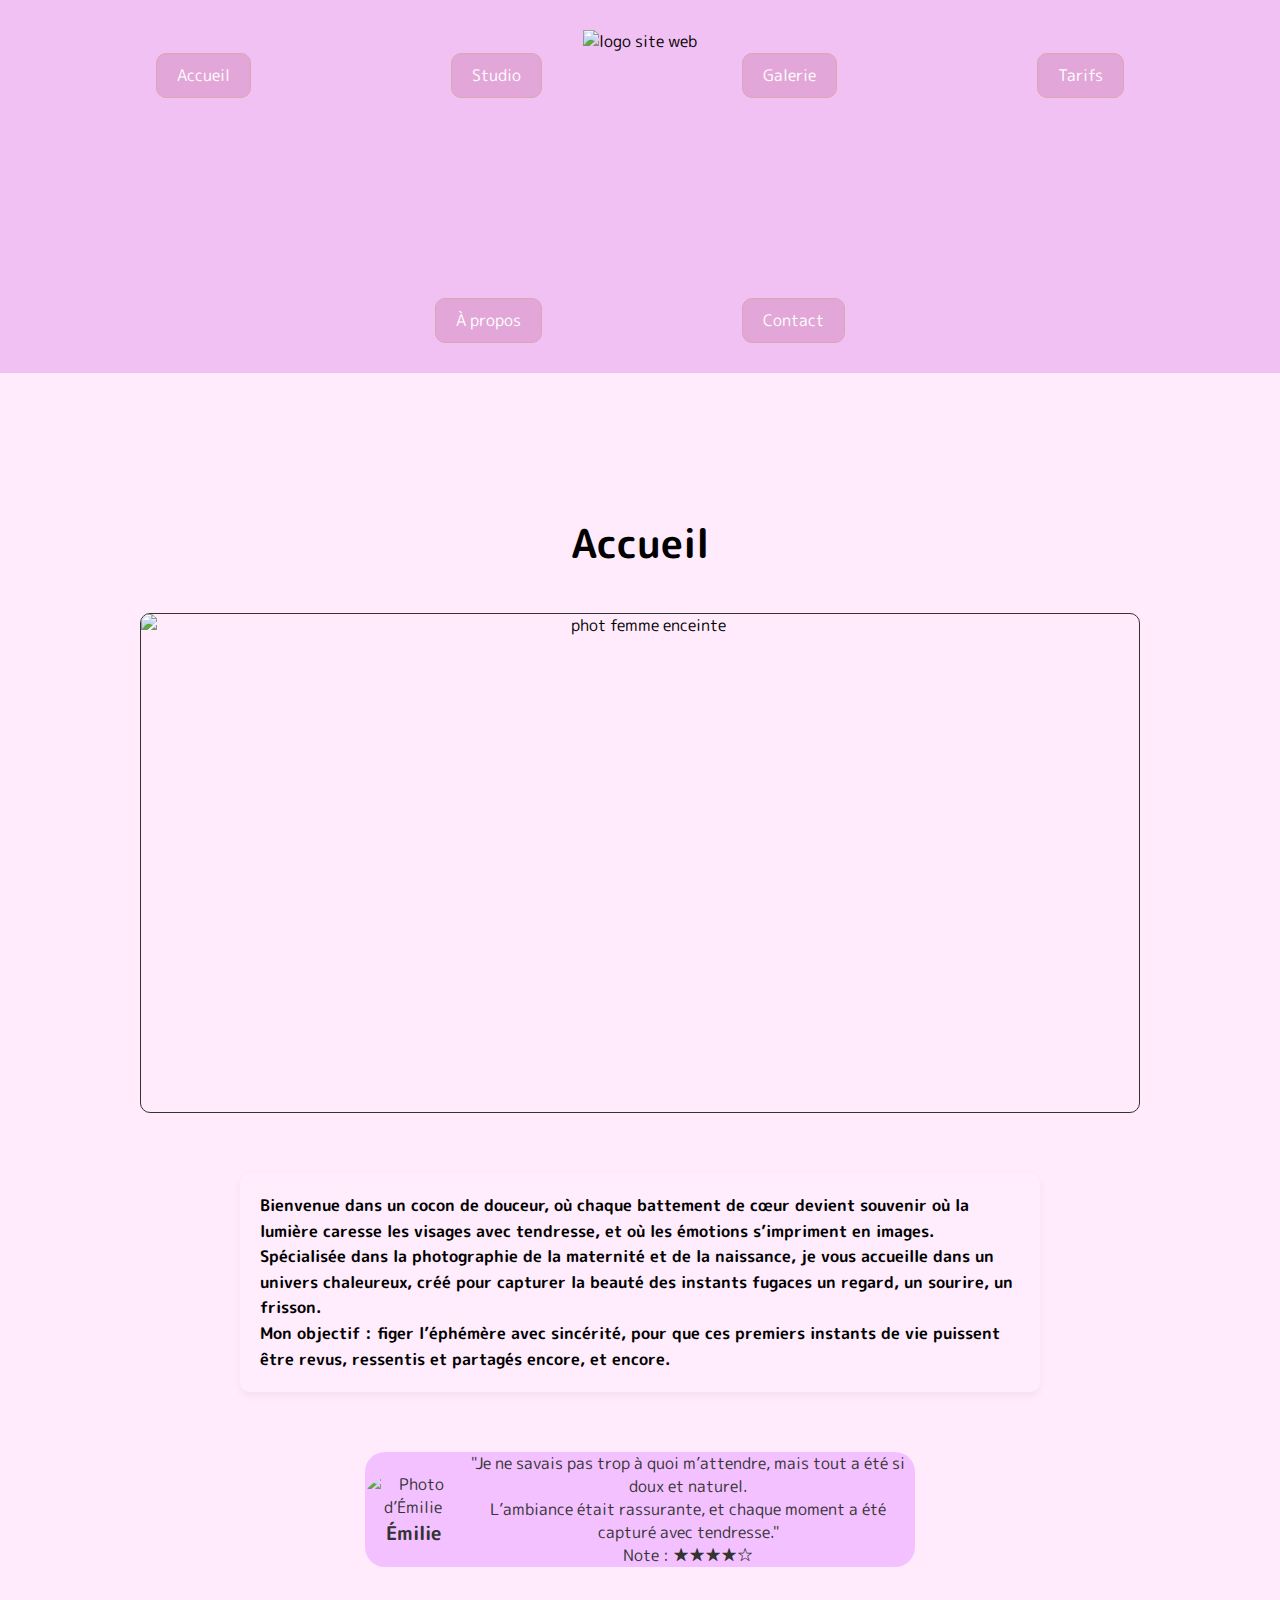
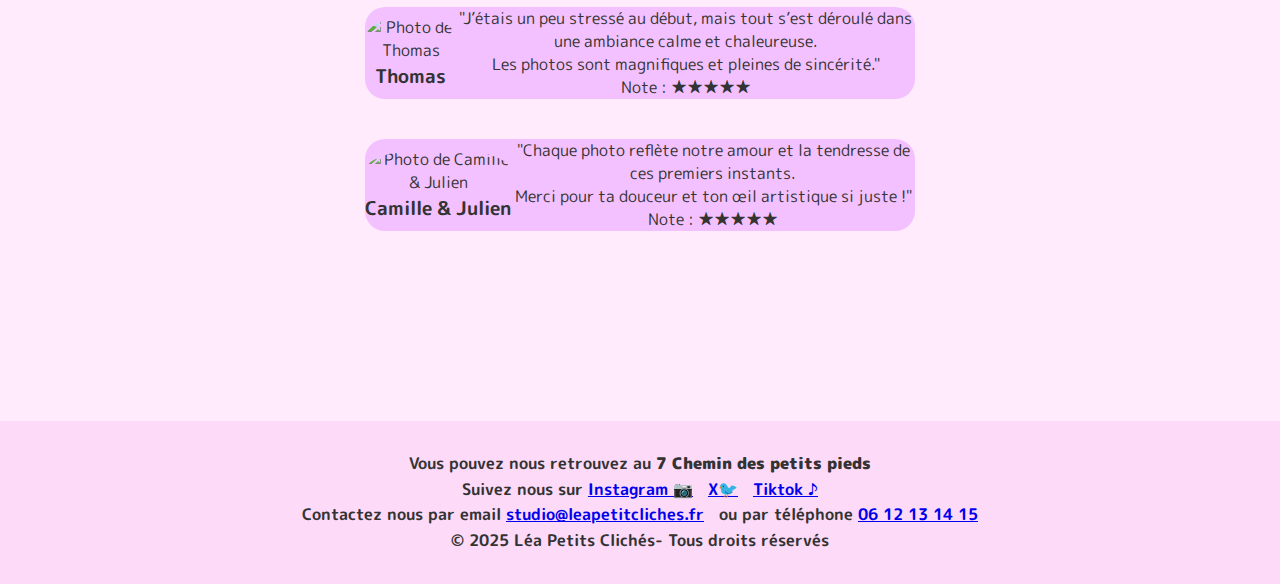
==== Accueil.html @ db09fe33 "feat: abandon menu project burger" ====
<!DOCTYPE html>
<html lang="fr">
<head>
    <meta charset="UTF-8">
    <meta name="viewport" content="width=device-width, initial-scale=1.0">
    <meta name="description" content="Photographe professionnelle spécialisée dans la photographie de bébés, grossesses et naissances">
    <link rel="preconnect" href="https://fonts.googleapis.com">
<link rel="preconnect" href="https://fonts.gstatic.com" crossorigin>
<link href="https://fonts.googleapis.com/css2?family=M+PLUS+Rounded+1c&display=swap" rel="stylesheet">
<link rel="icon" href="assets/images/Logo.png" type="image/x-icon">
<link rel="stylesheet" href="bebe/main.css">
    <title>Léa Petits Clichés - Accueil</title>
</head>
<body>
    <header id="header">
       <img id="logo" src="https://raw.githubusercontent.com/LucasAliasElvennope/image_for_project/refs/heads/feature/img/LogoSample_ByTailorBrands-removebg-preview.png" alt="logo site web">
       <input type="checkbox" id="menu-toggle" class="visually-hidden">
        <label for="menu-toggle" class="burger-label" aria-label="Menu">
    <span></span>
    <span></span>
    <span></span>
  </label>
       <nav id="nav">
              <a href="Accueil.html" class="btn">Accueil</a>
              <a href="Le_studio.html" class="btn">Studio</a>
              <a href="Galerie.html" class="btn">Galerie</a>
              <a href="Tarifs.html" class="btn">Tarifs</a>
              <a href="A_propos.html" class="btn">À propos</a>
              <a href="Contact.html" class="btn">Contact</a>
       </nav>
    </header>
    <main>
        <h1 id="title">Accueil</h1>
        <section id="boite">
          <h2 class="visually-hidden">Section visuelle principale</h2>
            <article id="box">
              <h2 class="visually-hidden">Contenu visuel principal</h2>
                <img id="enceinte" src="https://raw.githubusercontent.com/LucasAliasElvennope/image_for_project/refs/heads/feature/img/fe1.png" alt="phot femme enceinte">
            </article>
        </section>
        <section id="container">
          <h2 class="visually-hidden">Espace visuel</h2>
            <article id="espace">
              <h2 class="visually-hidden">Zone d'espacement décoratif</h2>
            </article>
        </section>
        <section id="boite1">
          <h2 class="visually-hidden">Texte</h2>
            <p class="text">Bienvenue dans un cocon de douceur, où chaque battement de cœur devient souvenir
                où la lumière caresse les visages avec tendresse, et où les émotions s’impriment en images. <br>
                Spécialisée dans la photographie de la maternité et de la naissance, je vous accueille dans un univers chaleureux, créé pour capturer la beauté des instants fugaces un regard, un sourire, un frisson. <br>
                Mon objectif : figer l’éphémère avec sincérité, pour que ces premiers instants de vie puissent être revus, ressentis et partagés encore, et encore.</p>  
        </section>
        <section id="container1">
          <h2 class="visually-hidden">Espace visuel</h2>
            <article id="espace1">
              <h2 class="visually-hidden">Zone d'espacement décoratif</h2>
            </article>
        </section>
        <section id="boite2">
          <h2 class="visually-hidden">Section visuelle secondaire</h2>
            <article id="box1">
              <header>
                <img class="imgBox" src="https://raw.githubusercontent.com/LucasAliasElvennope/image_for_project/refs/heads/feature/img/person%201.png" alt="Photo d’Émilie" style="width:80px; height:80px; border-radius:50%; object-fit:cover;">
                <h3>Émilie</h3>
              </header>
              <section>
                <h2 class="visually-hidden">Avis d’Émilie</h2>
                <blockquote>
                    "Je ne savais pas trop à quoi m’attendre, mais tout a été si doux et naturel.<br>
                    L’ambiance était rassurante, et chaque moment a été capturé avec tendresse."
                </blockquote>
                <p>
                    Note :
                    <span class="visually-hidden">4 étoiles sur 5</span>
                      ★★★★☆
                  </p>                  
              </section>
            </article>
          
            <article id="box2">
              <header>
                <img class="imgBox" src="https://raw.githubusercontent.com/LucasAliasElvennope/image_for_project/refs/heads/feature/img/person2.png" alt="Photo de Thomas" style="width:80px; height:80px; border-radius:50%; object-fit:cover;">
                <h3>Thomas</h3>
              </header>
              <section>
                <h2 class="visually-hidden">Avis de Thomas</h2>
                <blockquote>
                    "J’étais un peu stressé au début, mais tout s’est déroulé dans une ambiance calme et chaleureuse.<br>
                     Les photos sont magnifiques et pleines de sincérité."
                </blockquote>
                <p>
                    Note :
                    <span class="visually-hidden">5 étoiles sur 5</span>
                      ★★★★★
                  </p>                  
              </section>
            </article>
          
            <article id="box3">
              <header>
                <img class="imgBox" src="https://raw.githubusercontent.com/LucasAliasElvennope/image_for_project/refs/heads/feature/img/Person%203.png" alt="Photo de Camille & Julien" style="width:80px; height:80px; border-radius:50%; object-fit:cover;">
                <h3>Camille & Julien</h3>
              </header>
              <section>
                <h2 class="visually-hidden">Avis de Camille & Julien</h2>
                <blockquote>
                    "Chaque photo reflète notre amour et la tendresse de ces premiers instants. <br>
                    Merci pour ta douceur et ton œil artistique si juste !"
                </blockquote>
                <p>
                    Note :
                    <span class="visually-hidden">5 étoiles sur 5</span>
                      ★★★★★
                  </p>
              </section>  
            </article>
          </section>
          <section id="Bas_de_page">
            <h2 class="visually-hidden">Bas de page</h2>
            <article id="espace2">
              <h2 class="visually-hidden">Zone d'espacement décoratif</h2>
            </article>
        </section>
    </main>
    <footer id="footer">
        <p id="textFooter"> &nbsp; Vous pouvez nous retrouvez au <strong>7 Chemin des petits pieds</strong> &nbsp; <br>
            Suivez nous sur <a href="https://www.instagram.com">Instagram 📷</a> &nbsp; <a href="https://www.twitter.com">X🐦</a> &nbsp; <a href="https://www.tiktok.com">Tiktok ♪ </a><br>
            Contactez nous par email <a href="mailto:studio@leapetitcliches.fr">studio@leapetitcliches.fr</a> &nbsp; ou par téléphone <a href="tel:+33612345678">06 12 13 14 15</a> <br>
            &copy; 2025 Léa Petits Clichés- Tous droits réservés</p>
    </footer>
</body>
</html>
---- bebe/main.css ----
@charset "UTF-8";
@import url("https://fonts.googleapis.com/css2?family=M+PLUS+Rounded+1c&display=swap");
body {
  font-family: "M PLUS Rounded 1c", sans-serif;
}

#textFooter {
  font-family: "M PLUS Rounded 1c", sans-serif;
  font-weight: bolder;
}

.price {
  font-family: "M PLUS Rounded 1c", sans-serif;
  font-weight: bolder;
  font-size: 1.5rem;
  color: #D6456C;
}

#header,
#header_studio,
#header_tarifs {
  width: 100%;
  background-color: #f1c1f3;
  display: flex;
  justify-content: center;
  align-items: center;
  flex-direction: column;
  text-align: center;
  padding: 30px;
}

#header_tarifs {
  background-color: #ffccf7;
}

#logo,
#logo_studio {
  display: flex;
  align-self: center;
  max-width: 250px;
  height: auto;
}

#nav,
#nav_studio {
  display: flex;
  gap: 200px;
  justify-content: center;
  align-items: center;
  flex-wrap: wrap;
}

.btn {
  justify-content: center;
  align-items: center;
  background-color: #e2a7d8;
  color: white;
  border: 1px solid #D8A7B1;
  border-radius: 10px;
  padding: 10px 20px;
  text-align: center;
  white-space: nowrap;
  transition: background-color 0.3s ease;
  text-decoration: none;
}
.btn:hover {
  background-color: #C8BFE7;
  color: #ffffff;
}

/* Responsive */
@media screen and (max-width: 768px) {
  #nav,
  #nav_studio {
    flex-direction: column;
    gap: 20px; /* Espacement vertical pour les petits écrans */
    justify-content: flex-start;
    align-items: flex-start; /* Alignement à gauche */
  }
  #logo,
  #logo_studio {
    max-width: 180px;
  }
  .btn {
    width: 100%;
    max-width: 260px;
    padding: 10px;
    font-size: 1rem;
    text-align: left; /* Aligner le texte à gauche */
  }
  /* Menu burger */
  #burger-menu {
    display: block; /* Afficher le menu burger */
    cursor: pointer;
    position: absolute;
    top: 30px; /* Pour avoir un peu d'espace du haut */
    right: 20px; /* Positionner à droite */
  }
  #nav {
    display: none; /* Cacher le menu classique */
    flex-direction: column;
    align-items: center;
    width: 100%;
    background-color: #fddaf8;
    position: absolute;
    top: 70px; /* Décalage pour ne pas chevaucher le logo */
    left: 0;
  }
  #nav.show {
    display: flex; /* Afficher le menu quand il est activé */
  }
  /* Style des liens du menu burger */
  #nav a {
    padding: 15px;
    text-align: center;
    background-color: #D8A7B1;
    border: none;
    width: 100%;
    color: white;
    text-decoration: none;
    font-size: 1.2rem;
  }
}
#title {
  display: flex;
  justify-content: center;
  text-align: center;
  font-size: 2.5rem;
  font-weight: bold;
  color: #000000;
  margin: 40px auto;
  font-family: "M PLUS Rounded 1c", sans-serif;
  font-weight: bolder;
}

#title_studio {
  display: flex;
  justify-content: center;
  text-align: center;
  font-size: 2.5rem;
  font-weight: bold;
  color: #000000;
  margin: 40px auto;
  font-family: "M PLUS Rounded 1c", sans-serif;
  font-weight: bolder;
}

#title_gallerie {
  display: flex;
  justify-content: center;
  text-align: center;
  font-weight: bold;
  font-size: 2.5rem;
  color: #000000;
  margin: 40px auto;
  font-family: "M PLUS Rounded 1c", sans-serif;
  font-weight: bolder;
}

#title_gallerie2 {
  display: flex;
  justify-content: center;
  text-align: center;
  font-weight: bold;
  color: #000000;
  margin: 40px auto;
  font-family: "M PLUS Rounded 1c", sans-serif;
  font-weight: bolder;
  font-size: 1.5rem;
}

.title {
  display: flex;
  justify-content: center;
  text-align: center;
  font-size: 2.5rem;
  font-weight: bold;
  color: #000000;
  margin: 40px auto;
  font-family: "M PLUS Rounded 1c", sans-serif;
  font-weight: bolder;
}

.title_jr {
  display: flex;
  justify-content: center;
  text-align: center;
  font-weight: bold;
  color: #000000;
  margin: 40px auto;
  font-family: "M PLUS Rounded 1c", sans-serif;
  font-weight: bolder;
  font-size: 1.5rem;
}

#enceinte {
  width: 1000px;
  height: 500px;
  display: flex;
  align-items: center;
  justify-content: center;
  border: 1px solid #333;
  border-radius: 10px;
}
#enceinte:hover {
  background-color: #C8BFE7;
  color: #ffffff;
}

body {
  margin: 0;
  padding: 0;
  height: 100vh;
  width: 100vw;
  background-color: #ffecfc;
  background-size: cover;
  background-repeat: no-repeat;
  background-position: center;
}

#img1 {
  width: 500px;
  height: 250px;
  display: flex;
  align-items: center;
  justify-content: center;
  border: 1px solid #333;
  border-radius: 10px;
}
#img1:hover {
  background-color: #C8BFE7;
  color: #ffffff;
}

#img2 {
  width: 500px;
  height: 250px;
  display: flex;
  align-items: center;
  justify-content: center;
  border: 1px solid #333;
  border-radius: 10px;
}
#img2:hover {
  background-color: #C8BFE7;
  color: #ffffff;
}

#entrance {
  width: 1000px;
  height: 600px;
  display: flex;
  align-items: center;
  justify-content: center;
  border: 1px solid #333;
  border-radius: 10px;
}
#entrance:hover {
  background-color: #C8BFE7;
  color: #ffffff;
}

#footer,
#footer_studio {
  display: flex;
  justify-content: center;
  align-items: center;
  text-align: center;
  padding: 30px;
  background-color: #f1c1f3;
  color: #333;
  flex-direction: row;
  flex-wrap: wrap;
  gap: 20px;
  font-family: "M PLUS Rounded 1c", sans-serif;
}

/* Responsive footer pour petits écrans */
@media screen and (max-width: 768px) {
  #footer,
  #footer_studio {
    flex-direction: column; /* Met les éléments les uns au-dessus des autres */
    padding: 20px;
    gap: 15px;
  }
}
.visually-hidden {
  position: absolute !important;
  width: 1px;
  height: 1px;
  padding: 0;
  margin: -1px;
  overflow: hidden;
  clip: rect(0, 0, 0, 0);
  white-space: nowrap;
  border: 0;
}

* {
  margin: 0;
  padding: 0;
  box-sizing: border-box;
}

html, body {
  width: 100%;
  height: 100%;
}

main {
  padding-top: 100px;
  padding-bottom: 100px;
}

#carte {
  margin: 50px auto;
  max-width: 800px;
  text-align: center;
  width: 100%;
}
#carte iframe {
  width: 100%;
  height: 400px;
  border: none;
  border-radius: 10px;
  box-shadow: 0 0 10px rgba(0, 0, 0, 0.1);
  display: block;
}

/* Styles généraux */
body {
  background-color: #ffebfc;
}

/* Le container principal */
#boite {
  border: none;
  display: grid;
  grid-template-columns: 1fr; /* Une seule colonne */
  gap: 10px;
  place-items: center;
  align-items: center;
  justify-content: center;
  text-align: center;
}

/* Le container boîte 1 */
#boite1 {
  border: none;
  display: grid;
  grid-template-columns: 1fr; /* Une seule colonne */
  gap: 20px;
  place-items: center;
  align-items: stretch;
  justify-items: center;
  text-align: center;
  height: auto;
}

#boite1 p {
  border: none;
  width: 100%;
  max-width: 800px;
  margin: 0 auto;
  font-family: "M PLUS Rounded 1c", sans-serif;
  font-weight: bolder;
  text-align: left;
  line-height: 1.6;
}

/* Le container box */
#box {
  border: none;
  display: grid;
  grid-template-columns: 1fr; /* Une seule colonne */
  gap: 10px;
  place-items: center;
  align-items: center;
  justify-content: center;
  text-align: center;
}

/* Le container principal */
#container, #container1 {
  border: none;
  display: grid;
  grid-template-columns: 1fr; /* Une seule colonne */
  gap: 10px;
  place-items: center;
  align-items: center;
  justify-content: center;
  text-align: center;
}

/* Le container boite 2 */
#boite2 {
  border: none;
  display: grid;
  grid-template-columns: 1fr; /* Une seule colonne */
  gap: 20px;
  place-items: center;
  text-align: center;
  align-items: center;
}

/* Box individuelles */
#box1, #box2, #box3 {
  width: 100%;
  max-width: 550px; /* Largeur maximale des box */
  max-height: 600px;
  background-color: #f3c1ff;
  color: #333;
  border-radius: 20px;
  margin-bottom: 20px; /* Un petit espacement entre les box */
  display: flex;
  justify-content: center;
  align-items: center;
  text-align: center;
}

/* Espaces entre les sections */
#espace, #espace1, #espace2 {
  border: none;
  height: 70px;
  width: 100%;
}

/* Image avec bordure ronde */
#imgBox {
  margin-bottom: 10px;
  margin-top: 10px;
  border: 2px solid #333;
  border-radius: 50%;
  object-fit: cover;
}

/* Responsive */
/* Pour les petits écrans (smartphones) */
@media (max-width: 768px) {
  #boite, #boite1, #box, #container, #container1, #boite2 {
    grid-template-columns: 1fr; /* Un seul élément par ligne */
    gap: 20px;
  }
  #box1, #box2, #box3 {
    width: 100%; /* Chaque boîte occupe toute la largeur */
    height: auto;
  }
  #enceinte {
    width: 100%; /* Image prend toute la largeur de son conteneur */
    height: auto;
  }
  #imgBox {
    width: 80%; /* Réduire la taille de l'image dans les boîtes */
    margin: 0 auto;
  }
  #header {
    padding: 20px; /* Moins de padding pour les petits écrans */
  }
  #nav {
    flex-direction: column; /* Navigation en colonne pour les petits écrans */
    gap: 10px;
  }
}
/* Pour les tablettes en paysage ou autres écrans moyens */
@media (max-width: 1024px) {
  #boite, #boite1, #box, #container, #container1, #boite2 {
    grid-template-columns: 1fr; /* Un seul élément par ligne */
  }
  #box1, #box2, #box3 {
    width: 100%; /* Les boîtes prennent toute la largeur */
    height: auto;
  }
  #imgBox {
    width: 100%; /* Assurez-vous que l'image prend la largeur nécessaire */
    height: auto;
  }
}
/* Pour les grands écrans (bureau) */
@media (min-width: 1025px) {
  #boite, #boite1, #box, #container, #container1, #boite2 {
    grid-template-columns: 1fr; /* Toujours une seule colonne */
  }
  #box1, #box2, #box3 {
    width: 100%; /* Boîtes prennent toute la largeur */
    height: auto;
  }
}
#box_studio {
  display: grid;
  grid-template-columns: 1fr;
  place-items: center;
  text-align: center;
  padding: 20px;
}

/* ==== IMAGE DE L'ENTRÉE ==== */
#entrance {
  background-color: #f0f0f0;
  width: 100%;
  max-width: 700px;
  height: auto;
  border-radius: 20px;
  object-fit: cover;
  display: block;
}

/* ==== TEXTE PRINCIPAL ==== */
#boite1_studio {
  display: grid;
  grid-template-columns: 1fr;
  place-items: center;
  padding: 20px;
  text-align: center;
}

#boite1_studio p {
  max-width: 900px;
  width: 100%;
  margin: 0 auto;
  text-align: left;
  line-height: 1.6;
  font-weight: 500;
  border: none;
  background: transparent;
  padding: 10px;
}

/* ==== BLOCS IMAGES INT/EXT ==== */
#boite2_studio {
  display: grid;
  grid-template-columns: 1fr 1fr;
  gap: 20px;
  justify-content: center;
  align-items: center;
  padding: 20px;
}

#int,
#ext {
  width: 100%;
  max-width: 700px;
  aspect-ratio: 7/5;
  border: 1px solid #333;
  border-radius: 20px;
  background-color: #f0f0f0;
  object-fit: cover;
}

/* ==== ESPACES ==== */
#espace,
#espace1 {
  height: 60px;
}

/* ==== FOOTER ==== */
#footer_studio {
  display: flex;
  justify-content: center;
  align-items: center;
  text-align: center;
  padding: 30px;
  background-color: #fddaf8;
  color: #333;
  flex-direction: column;
}

#footer_studio p {
  max-width: 900px;
  width: 90%;
  line-height: 1.5;
}

/* ==== RESPONSIVE ==== */
@media screen and (max-width: 768px) {
  #boite2_studio {
    grid-template-columns: 1fr;
  }
  #int,
  #ext,
  #entrance {
    width: 90%;
  }
  #boite1_studio p {
    text-align: center;
  }
}
#boite1_apropos {
  display: grid;
  grid-template-columns: 1fr 1fr;
  gap: 2rem;
  align-items: start;
  padding: 2rem;
  max-width: 1200px;
  margin: 0 auto;
}

/* ==== SECTIONS ==== */
#boite1_apropos section {
  text-align: left;
}

/* ==== IMAGE ==== */
.img_apropos {
  justify-self: center;
  align-self: center;
  width: 100%; /* Ajuste pour être plus flexible */
  max-width: 700px;
  height: auto;
  border-radius: 10px;
  box-shadow: 0 8px 15px rgba(0, 0, 0, 0.1);
}

/* ==== TEXTE ==== */
.text, .text1, .text2 {
  font-family: "M PLUS Rounded 1c", sans-serif;
  font-size: 1rem;
  line-height: 1.8;
  width: 100%;
  max-width: 500px;
  height: auto;
  padding: 20px;
  gap: 10px;
  border-radius: 10px;
  text-align: left;
  border: 1px solid #f3c1ff;
  background-color: #ffecfc;
  box-shadow: 0 4px 10px rgba(0, 0, 0, 0.05);
}

/* ==== RESPONSIVE DESIGN ==== */
@media screen and (max-width: 768px) {
  #boite1_apropos {
    grid-template-columns: 1fr; /* Passer en une seule colonne pour mobile */
    text-align: center;
  }
  .text, .text1, .text2 {
    width: 90%;
    max-width: none;
    font-size: 0.9rem;
  }
  .img_apropos {
    width: 100%;
    max-width: 500px;
    height: auto;
  }
}
/* ==== TITRES ==== */
#title_gallerie {
  font-size: 2.5rem;
  text-align: center;
  margin-top: 40px;
  font-family: "M PLUS Rounded 1c", sans-serif;
}

#title_gallerie2 {
  text-align: center;
  font-weight: 400;
  margin: 20px auto;
  font-size: 1.2rem;
  max-width: 900px;
  line-height: 1.6;
  font-family: "M PLUS Rounded 1c", sans-serif;
}

/* ==== GALERIE MASONRY ==== */
.masonry {
  column-count: 4;
  column-gap: 15px;
  padding: 20px;
  max-width: 1200px;
  margin: 0 auto;
}

.imgGallerie,
.masonry img {
  width: 100%;
  display: block;
  margin-bottom: 15px;
  border-radius: 15px;
  box-shadow: 0 2px 10px rgba(0, 0, 0, 0.1);
  transition: transform 0.3s ease;
}

.imgGallerie:hover {
  transform: scale(1.03);
}

/* ==== RESPONSIVE ==== */
@media screen and (max-width: 1024px) {
  .masonry {
    column-count: 3;
  }
}
@media screen and (max-width: 768px) {
  .masonry {
    column-count: 2;
  }
  #title_gallerie {
    font-size: 2rem;
  }
  #title_gallerie2 {
    font-size: 1rem;
    padding: 0 10px;
  }
}
@media screen and (max-width: 480px) {
  .masonry {
    column-count: 1;
  }
  #title_gallerie {
    font-size: 1.8rem;
  }
  #title_gallerie2 {
    font-size: 0.95rem;
  }
}
/* ==== FOOTER (déjà vu mais je te le remets propre) ==== */
#footer {
  background-color: #fddaf8;
  text-align: center;
  padding: 30px;
  font-family: "M PLUS Rounded 1c", sans-serif;
}

#footer p {
  max-width: 900px;
  margin: 0 auto;
  line-height: 1.6;
}

/* === Section Contact === */
#contact {
  display: flex;
  flex-direction: column;
  align-items: center;
  gap: 2rem;
  padding: 2rem;
  background-color: #fdfdfd;
}

/* Titre Contact */
#title_contact {
  font-family: "M PLUS Rounded 1c", sans-serif;
  font-size: 2rem;
  color: #444;
  text-align: center;
}

/* Formulaire global */
form {
  display: flex;
  flex-direction: column;
  gap: 2rem;
  padding: 2rem;
  background-color: #ffffff;
  border-radius: 12px;
  box-shadow: 0 4px 12px rgba(0, 0, 0, 0.05);
  width: 100%;
  max-width: 700px;
  margin: 0 auto;
}

/* Fieldsets */
form fieldset {
  border: none;
  display: flex;
  flex-direction: column;
  gap: 1rem;
}

/* Légendes */
form legend {
  font-size: 1.4rem;
  font-weight: 600;
  color: #333;
  margin-bottom: 1rem;
}

/* Labels */
form label {
  font-weight: 500;
  margin-bottom: 0.25rem;
  font-family: "M PLUS Rounded 1c", sans-serif;
}

/* Inputs, Select, Textarea */
form input[type=text],
form input[type=email],
form input[type=tel],
form select,
form textarea {
  padding: 0.75rem;
  border-radius: 8px;
  border: 1px solid #ccc;
  font-size: 1rem;
  font-family: "M PLUS Rounded 1c", sans-serif;
  width: 100%;
}

form input::placeholder,
form textarea::placeholder {
  color: #aaa;
  font-style: italic;
}

form textarea {
  resize: vertical;
  min-height: 120px;
}

/* Radio inputs */
form input[type=radio] {
  margin-right: 0.5rem;
}

/* Groupe radio */
.radio-group {
  display: flex;
  flex-direction: column;
  gap: 0.5rem;
  padding-top: 0.5rem;
}

/* Bouton submit */
form button {
  align-self: flex-start;
  padding: 0.75rem 1.5rem;
  background-color: #f3bebe;
  color: #000;
  font-size: 1rem;
  font-family: "M PLUS Rounded 1c", sans-serif;
  border: none;
  border-radius: 8px;
  cursor: pointer;
  transition: background-color 0.3s ease;
}

form button:hover {
  background-color: #e89ea1;
}

/* Responsive (petits écrans) */
@media screen and (max-width: 600px) {
  form {
    padding: 1.5rem;
  }
  form button {
    align-self: stretch;
    text-align: center;
  }
}
#container_tarifs {
  display: grid;
  grid-template-columns: 1fr;
  gap: 10px;
  place-items: center;
  align-items: center;
  justify-content: center;
  text-align: center;
}

.boite-tarifs {
  display: grid;
  grid-template-columns: 1fr 1fr;
  gap: 20px;
  place-items: center;
  text-align: center;
}

.box-tarifs {
  width: 700px;
  height: 1090px;
  background-color: #FFD1DC;
  color: #333;
  border-radius: 20px;
  border: 2px solid #333;
  padding: 20px;
  transition: background-color 0.3s ease, color 0.3s ease;
}

.box-tarifs img {
  width: 90%;
  height: 60%;
  object-fit: cover;
  border-radius: 20px;
}

@media (max-width: 768px) {
  .boite-tarifs {
    grid-template-columns: 1fr;
    padding: 1rem;
  }
  .box-tarifs {
    width: 100%;
    height: auto;
    padding: 1rem;
  }
  .box-tarifs img {
    width: 100%;
    height: auto;
  }
  .box-tarifs p {
    padding: 0;
  }
  .title {
    font-size: 2rem;
    padding: 0 1rem;
  }
  .title_jr {
    font-size: 1rem;
    padding: 0 1rem;
  }
  #header {
    flex-direction: column;
    gap: 1rem;
    text-align: center;
  }
  #nav {
    flex-wrap: wrap;
    justify-content: center;
    gap: 0.5rem;
  }
  .btn {
    padding: 0.5rem 1rem;
    font-size: 0.9rem;
  }
  #footer {
    padding: 1rem;
    font-size: 0.9rem;
  }
}

/*# sourceMappingURL=main.css.map */
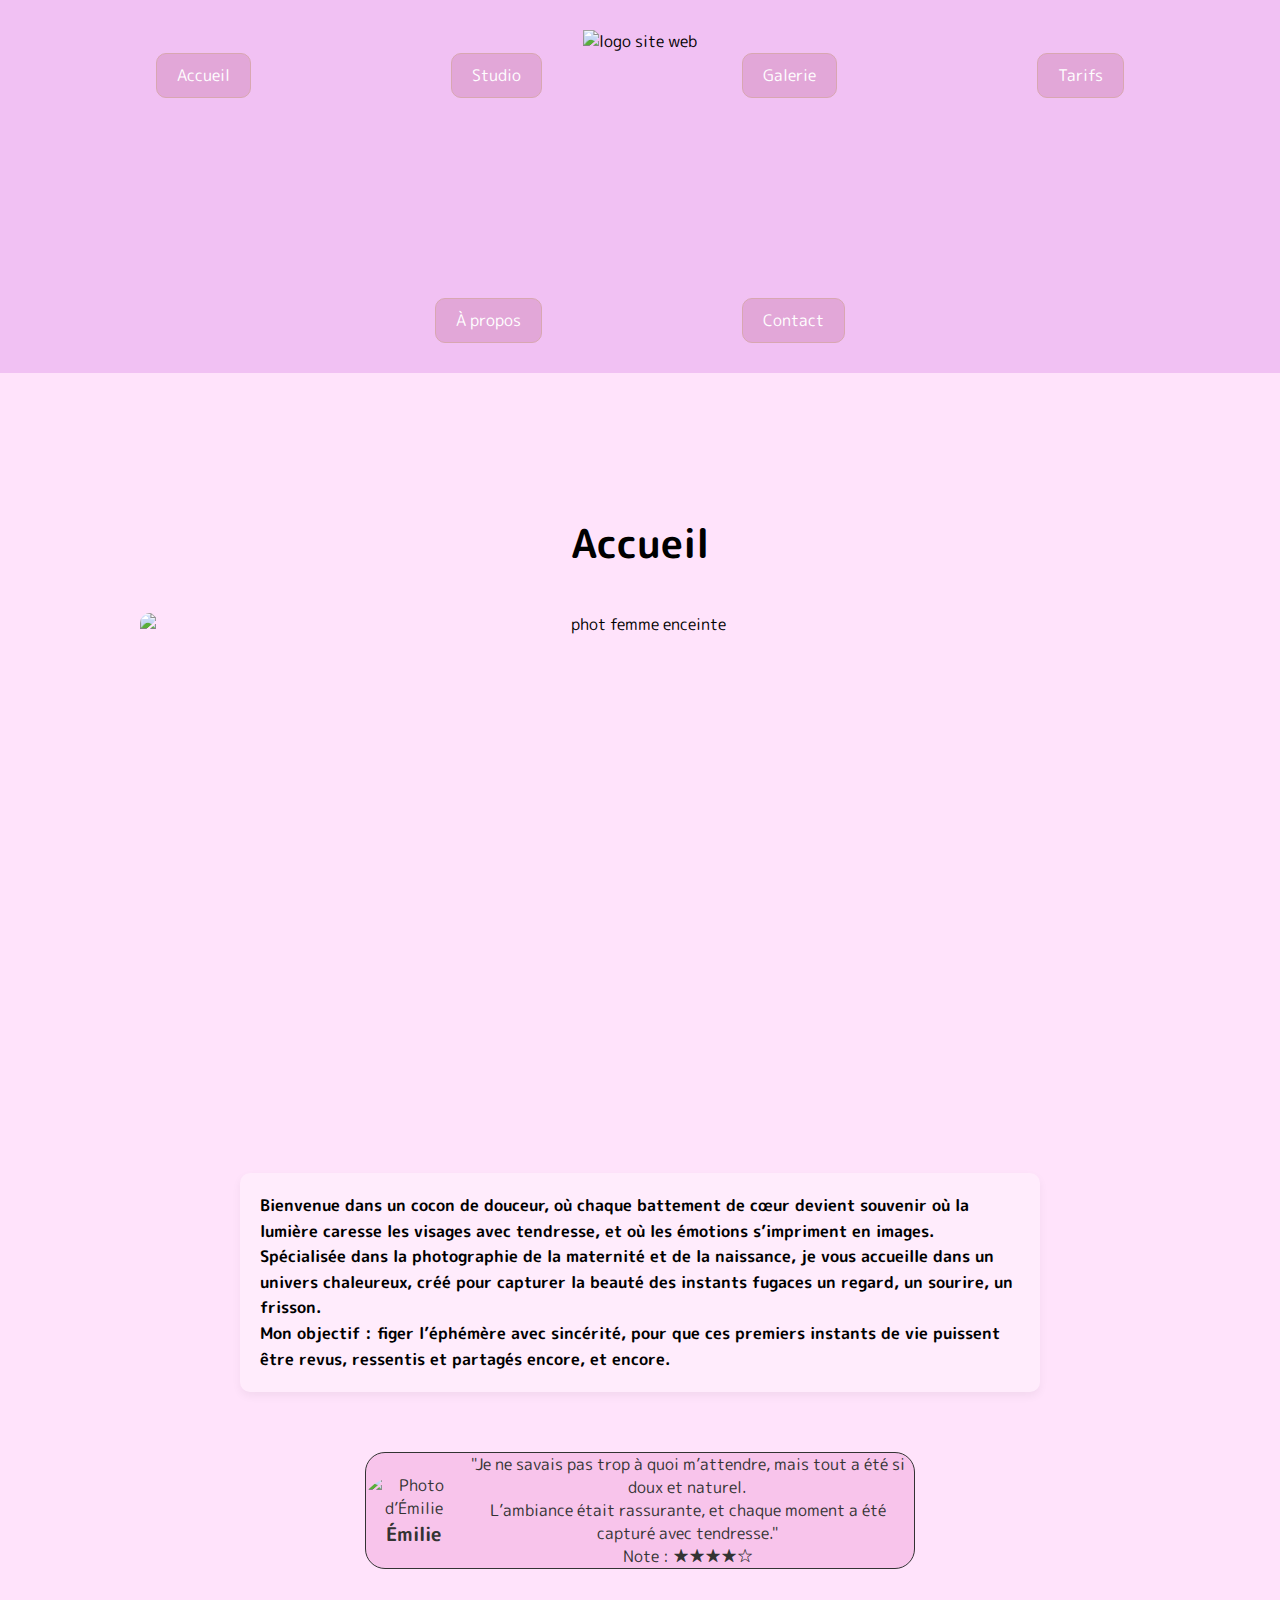
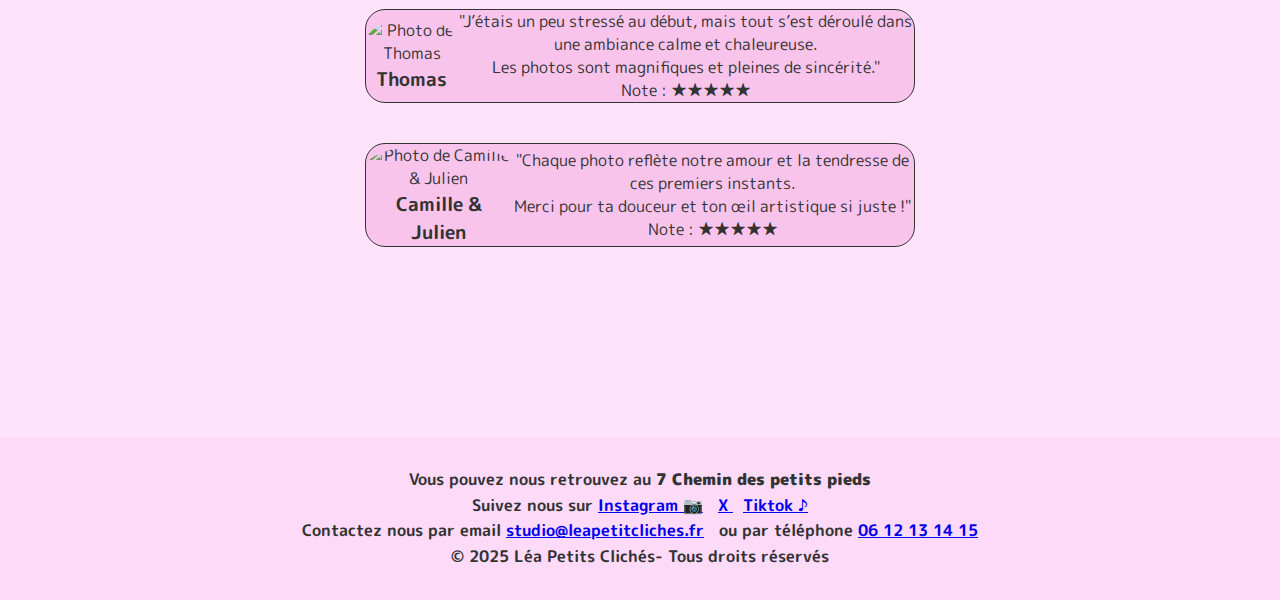
==== commit fe7b406e: "feat : Improved visibility" ====
--- a/Accueil.html
+++ b/Accueil.html
@@ -13,22 +13,16 @@
 </head>
 <body>
     <header id="header">
-       <img id="logo" src="https://raw.githubusercontent.com/LucasAliasElvennope/image_for_project/refs/heads/feature/img/LogoSample_ByTailorBrands-removebg-preview.png" alt="logo site web">
-       <input type="checkbox" id="menu-toggle" class="visually-hidden">
-        <label for="menu-toggle" class="burger-label" aria-label="Menu">
-    <span></span>
-    <span></span>
-    <span></span>
-  </label>
-       <nav id="nav">
-              <a href="Accueil.html" class="btn">Accueil</a>
-              <a href="Le_studio.html" class="btn">Studio</a>
-              <a href="Galerie.html" class="btn">Galerie</a>
-              <a href="Tarifs.html" class="btn">Tarifs</a>
-              <a href="A_propos.html" class="btn">À propos</a>
-              <a href="Contact.html" class="btn">Contact</a>
-       </nav>
-    </header>
+      <img id="logo" src="https://raw.githubusercontent.com/LucasAliasElvennope/image_for_project/refs/heads/feature/img/LogoSample_ByTailorBrands-removebg-preview.png" alt="logo site web">
+      <nav id="nav">
+             <a href="Accueil.html" class="btn">Accueil</a>
+             <a href="Le_studio.html" class="btn">Studio</a>
+             <a href="Galerie.html" class="btn">Galerie</a>
+             <a href="Tarifs.html" class="btn">Tarifs</a>
+             <a href="A_propos.html" class="btn">À propos</a>
+             <a href="Contact.html" class="btn">Contact</a>
+      </nav>
+   </header>
     <main>
         <h1 id="title">Accueil</h1>
         <section id="boite">
@@ -125,7 +119,7 @@
     </main>
     <footer id="footer">
         <p id="textFooter"> &nbsp; Vous pouvez nous retrouvez au <strong>7 Chemin des petits pieds</strong> &nbsp; <br>
-            Suivez nous sur <a href="https://www.instagram.com">Instagram 📷</a> &nbsp; <a href="https://www.twitter.com">X🐦</a> &nbsp; <a href="https://www.tiktok.com">Tiktok ♪ </a><br>
+            Suivez nous sur <a href="https://www.instagram.com">Instagram 📷</a> &nbsp; <a href="https://www.twitter.com">X </a> &nbsp; <a href="https://www.tiktok.com">Tiktok ♪ </a><br>
             Contactez nous par email <a href="mailto:studio@leapetitcliches.fr">studio@leapetitcliches.fr</a> &nbsp; ou par téléphone <a href="tel:+33612345678">06 12 13 14 15</a> <br>
             &copy; 2025 Léa Petits Clichés- Tous droits réservés</p>
     </footer>
--- a/bebe/main.css
+++ b/bebe/main.css
@@ -75,7 +75,7 @@
     flex-direction: column;
     gap: 20px; /* Espacement vertical pour les petits écrans */
     justify-content: flex-start;
-    align-items: flex-start; /* Alignement à gauche */
+    align-items: center; /* Centrer les éléments */
   }
   #logo,
   #logo_studio {
@@ -88,34 +88,30 @@
     font-size: 1rem;
     text-align: left; /* Aligner le texte à gauche */
   }
-  /* Menu burger */
+  /* Suppression du menu burger : pas de styles nécessaires */
   #burger-menu {
-    display: block; /* Afficher le menu burger */
-    cursor: pointer;
-    position: absolute;
-    top: 30px; /* Pour avoir un peu d'espace du haut */
-    right: 20px; /* Positionner à droite */
-  }
+    display: none; /* Cacher le burger */
+  }
+  /* Le menu est maintenant toujours visible, horizontal et centré */
   #nav {
-    display: none; /* Cacher le menu classique */
-    flex-direction: column;
-    align-items: center;
+    display: flex; /* Assurer que le menu est visible */
+    flex-direction: row; /* Menu horizontal */
+    gap: 20px;
+    justify-content: center; /* Centrer les liens du menu */
     width: 100%;
-    background-color: #fddaf8;
-    position: absolute;
-    top: 70px; /* Décalage pour ne pas chevaucher le logo */
-    left: 0;
-  }
-  #nav.show {
-    display: flex; /* Afficher le menu quand il est activé */
-  }
-  /* Style des liens du menu burger */
+  }
+  #nav_studio {
+    display: flex;
+    flex-direction: row;
+    gap: 20px;
+    justify-content: center;
+    width: 100%;
+  }
   #nav a {
     padding: 15px;
-    text-align: center;
     background-color: #D8A7B1;
     border: none;
-    width: 100%;
+    width: auto;
     color: white;
     text-decoration: none;
     font-size: 1.2rem;
@@ -329,7 +325,7 @@
 
 /* Styles généraux */
 body {
-  background-color: #ffebfc;
+  background-color: #ffe3fb;
 }
 
 /* Le container principal */
@@ -379,6 +375,9 @@
   justify-content: center;
   text-align: center;
 }
+#box #enceinte {
+  border: none;
+}
 
 /* Le container principal */
 #container, #container1 {
@@ -408,7 +407,8 @@
   width: 100%;
   max-width: 550px; /* Largeur maximale des box */
   max-height: 600px;
-  background-color: #f3c1ff;
+  background-color: #f8c4eb;
+  border: 1px solid #333;
   color: #333;
   border-radius: 20px;
   margin-bottom: 20px; /* Un petit espacement entre les box */
@@ -530,13 +530,14 @@
   display: grid;
   grid-template-columns: 1fr 1fr;
   gap: 20px;
-  justify-content: center;
+  justify-content: flex-end;
   align-items: center;
   padding: 20px;
 }
 
 #int,
 #ext {
+  margin: 0 auto;
   width: 100%;
   max-width: 700px;
   aspect-ratio: 7/5;
@@ -596,6 +597,8 @@
 
 /* ==== SECTIONS ==== */
 #boite1_apropos section {
+  display: grid;
+  gap: 30px;
   text-align: left;
 }
 
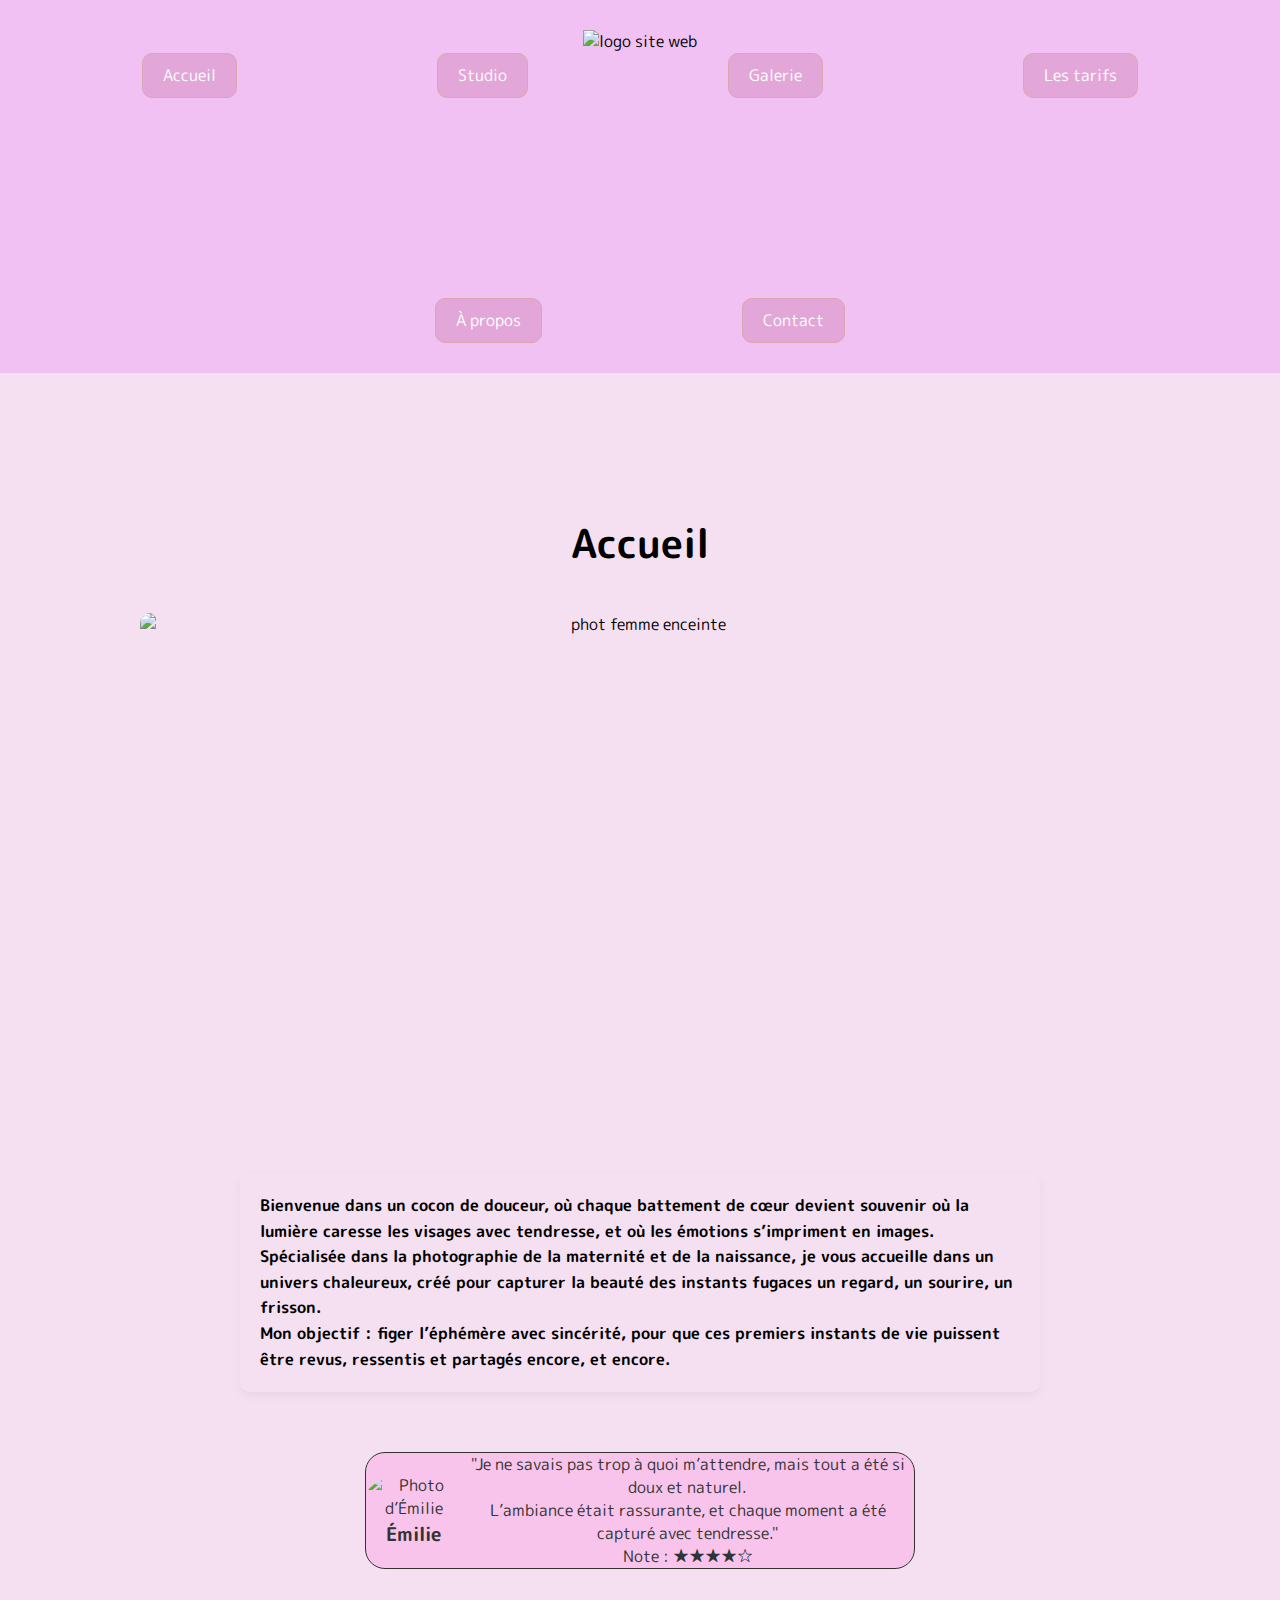
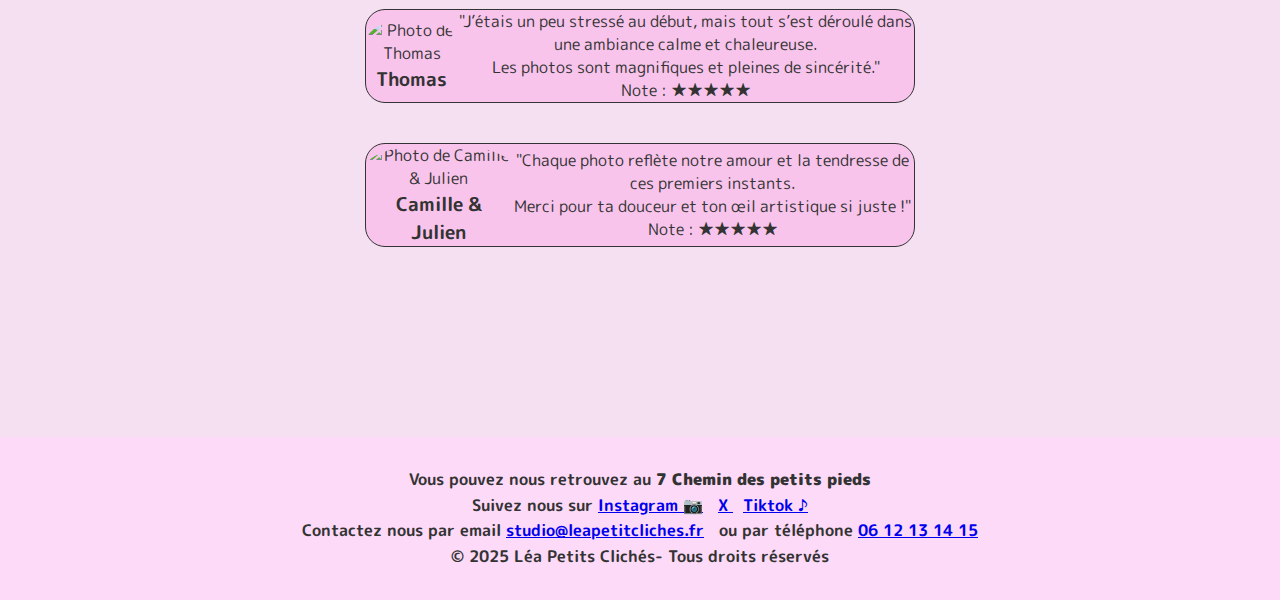
==== commit 71cf03a9: "feat : modif button" ====
--- a/Accueil.html
+++ b/Accueil.html
@@ -18,7 +18,7 @@
              <a href="Accueil.html" class="btn">Accueil</a>
              <a href="Le_studio.html" class="btn">Studio</a>
              <a href="Galerie.html" class="btn">Galerie</a>
-             <a href="Tarifs.html" class="btn">Tarifs</a>
+             <a href="Tarifs.html" class="btn">Les tarifs</a>
              <a href="A_propos.html" class="btn">À propos</a>
              <a href="Contact.html" class="btn">Contact</a>
       </nav>
--- a/bebe/main.css
+++ b/bebe/main.css
@@ -269,6 +269,7 @@
   flex-wrap: wrap;
   gap: 20px;
   font-family: "M PLUS Rounded 1c", sans-serif;
+  font-size: medium;
 }
 
 /* Responsive footer pour petits écrans */
@@ -278,6 +279,7 @@
     flex-direction: column; /* Met les éléments les uns au-dessus des autres */
     padding: 20px;
     gap: 15px;
+    font-size: small;
   }
 }
 .visually-hidden {
@@ -354,6 +356,7 @@
 }
 
 #boite1 p {
+  background-color: transparent;
   border: none;
   width: 100%;
   max-width: 800px;
@@ -625,8 +628,8 @@
   gap: 10px;
   border-radius: 10px;
   text-align: left;
-  border: 1px solid #f3c1ff;
-  background-color: #ffecfc;
+  border: 1px solid #e7a8f7;
+  background-color: transparent;
   box-shadow: 0 4px 10px rgba(0, 0, 0, 0.05);
 }
 
@@ -668,8 +671,8 @@
 /* ==== GALERIE MASONRY ==== */
 .masonry {
   column-count: 4;
-  column-gap: 15px;
-  padding: 20px;
+  column-gap: 120px;
+  padding: 40px;
   max-width: 1200px;
   margin: 0 auto;
 }
@@ -678,8 +681,8 @@
 .masonry img {
   width: 100%;
   display: block;
-  margin-bottom: 15px;
-  border-radius: 15px;
+  margin-bottom: 40px;
+  border-radius: 20px;
   box-shadow: 0 2px 10px rgba(0, 0, 0, 0.1);
   transition: transform 0.3s ease;
 }
@@ -731,14 +734,29 @@
   line-height: 1.6;
 }
 
+@media screen and (min-width: 1025px) {
+  .masonry {
+    column-count: 3; /* Augmente le nombre de colonnes */
+  }
+  .imgGallerie,
+  .masonry img {
+    width: 135%; /* Garder la largeur de l'image à 100% de la colonne */
+    max-width: 600px; /* Limite la taille de l'image (si nécessaire) */
+    margin-bottom: 20px; /* Espacement plus grand entre les images */
+  }
+}
 /* === Section Contact === */
+main {
+  background-color: #f5e0f2;
+}
+
 #contact {
   display: flex;
   flex-direction: column;
   align-items: center;
   gap: 2rem;
   padding: 2rem;
-  background-color: #fdfdfd;
+  background-color: #f5e0f2;
 }
 
 /* Titre Contact */
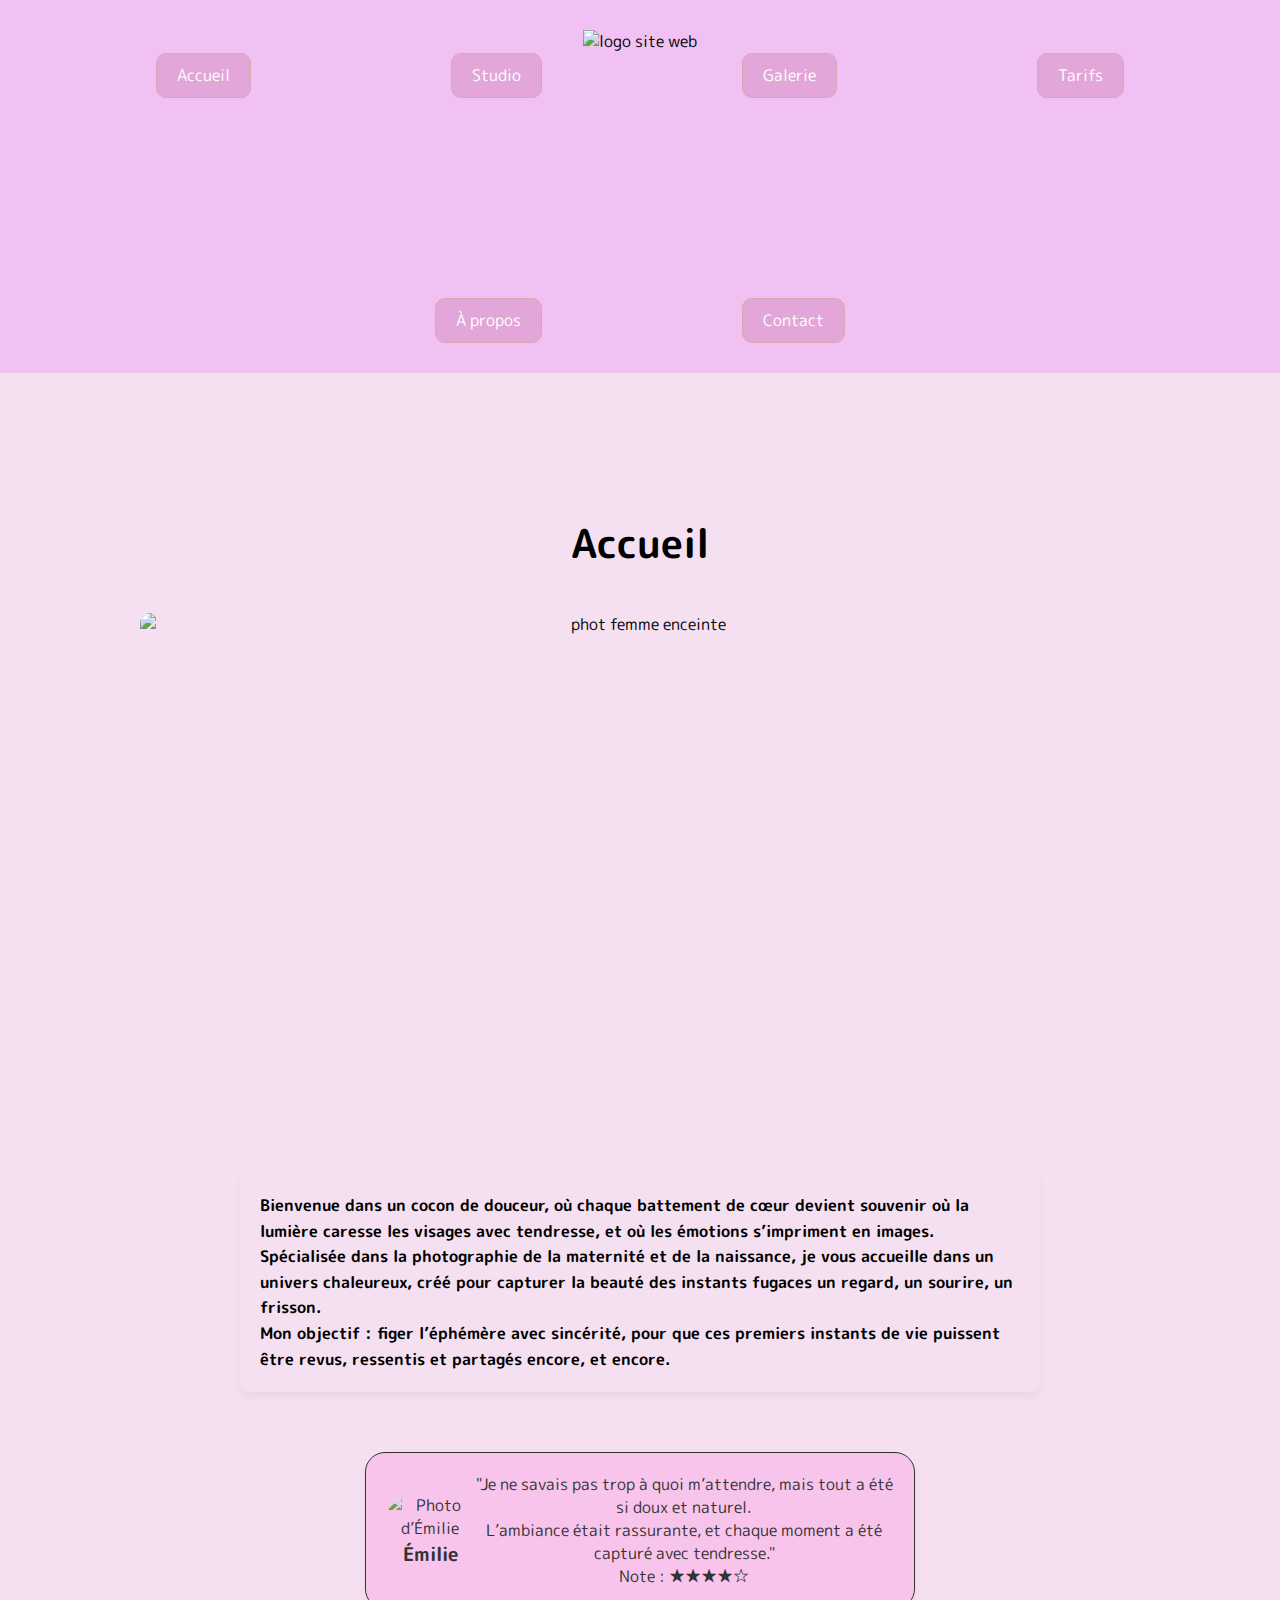
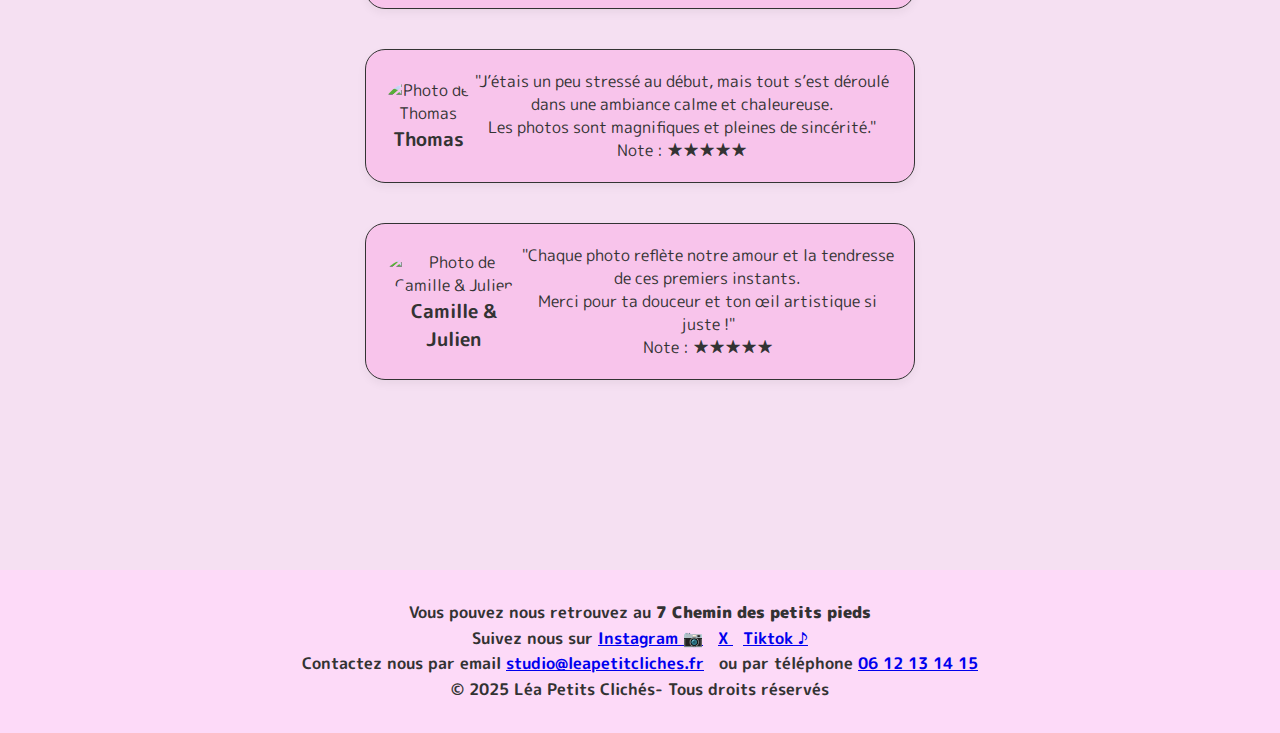
==== commit 7bd32dc8: "feat : visual improvement" ====
--- a/Accueil.html
+++ b/Accueil.html
@@ -18,7 +18,7 @@
              <a href="Accueil.html" class="btn">Accueil</a>
              <a href="Le_studio.html" class="btn">Studio</a>
              <a href="Galerie.html" class="btn">Galerie</a>
-             <a href="Tarifs.html" class="btn">Les tarifs</a>
+             <a href="Tarifs.html" class="btn">Tarifs</a>
              <a href="A_propos.html" class="btn">À propos</a>
              <a href="Contact.html" class="btn">Contact</a>
       </nav>
--- a/bebe/main.css
+++ b/bebe/main.css
@@ -419,6 +419,9 @@
   justify-content: center;
   align-items: center;
   text-align: center;
+  box-shadow: 0 4px 10px rgba(0, 0, 0, 0.05);
+  border-radius: 20px;
+  padding: 20px;
 }
 
 /* Espaces entre les sections */
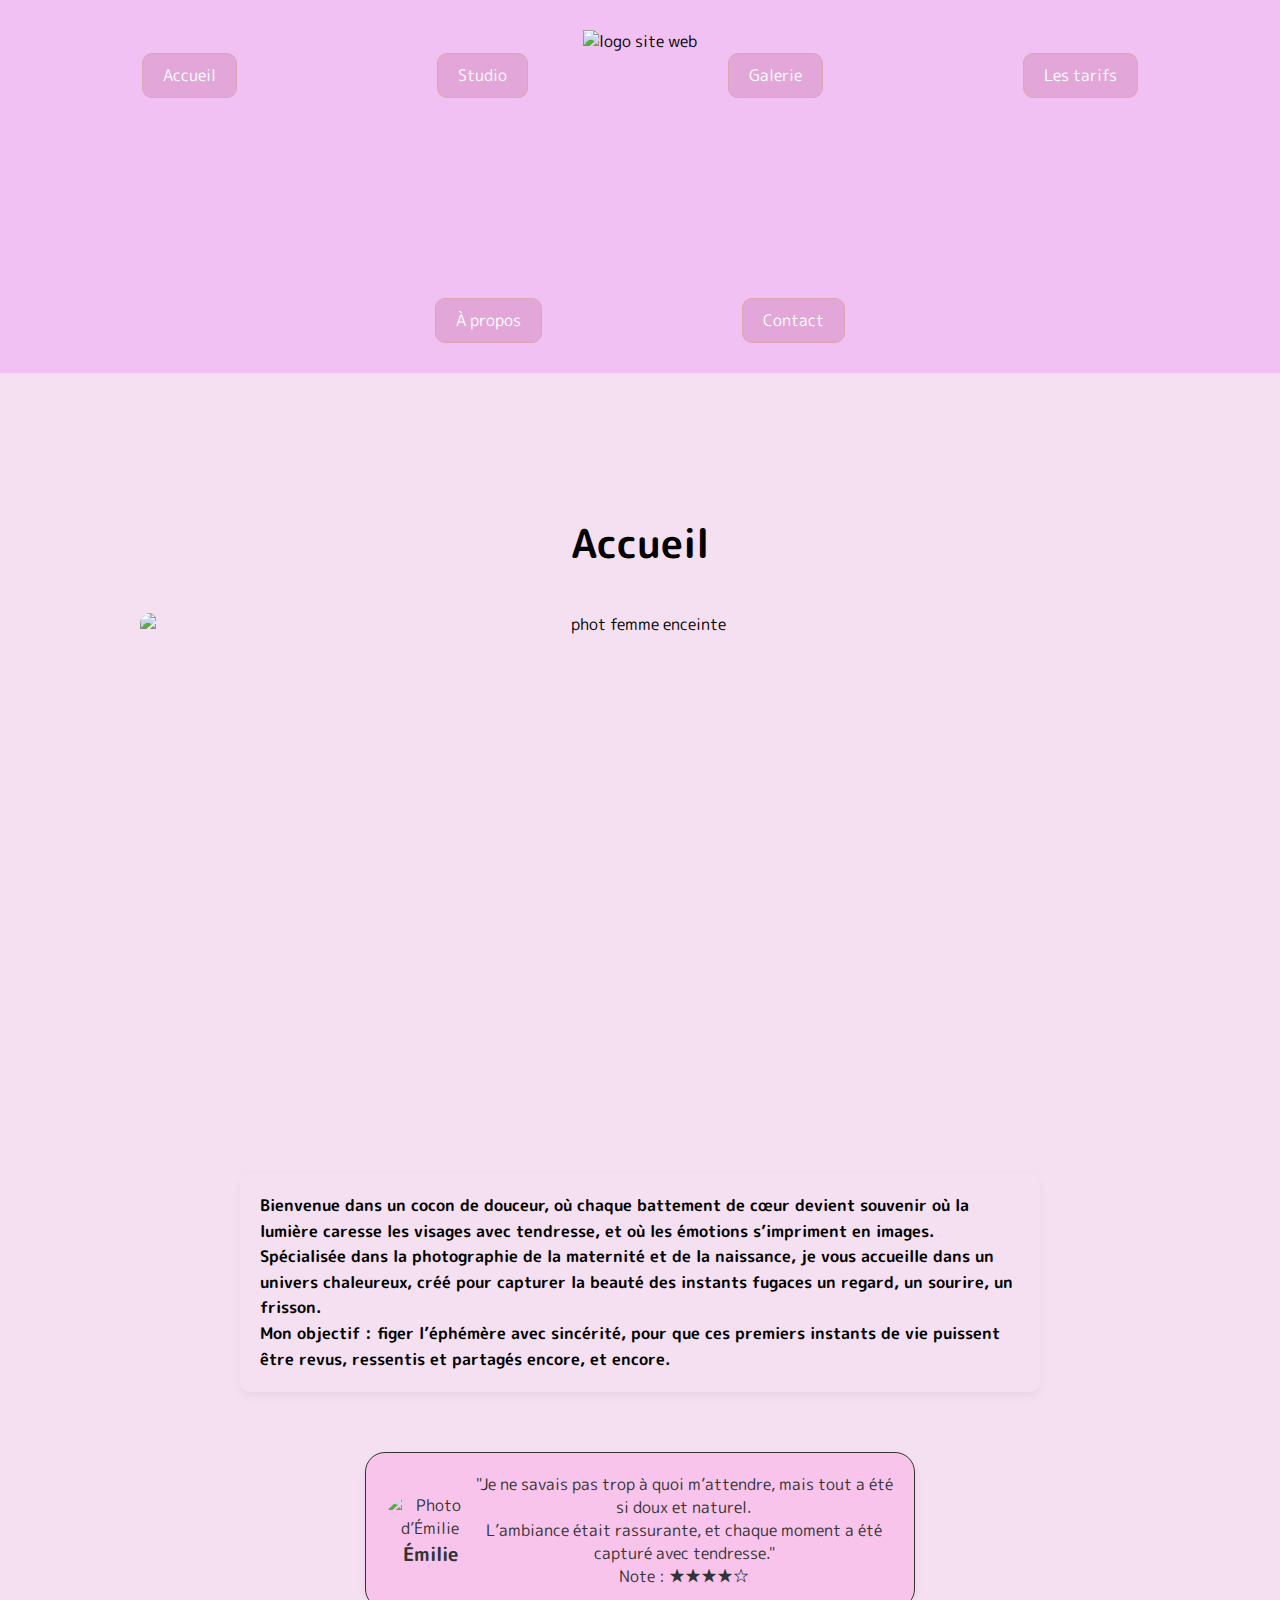
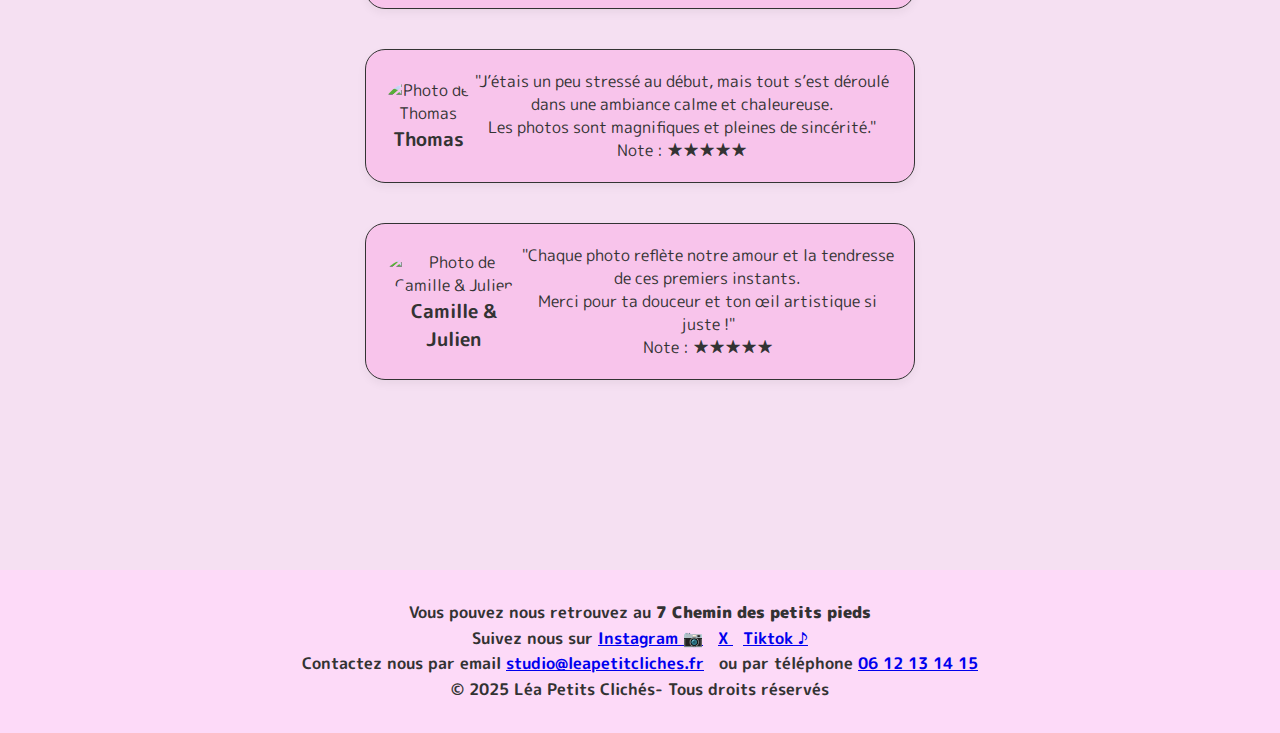
==== commit 57e81985: "feat : modif button" ====
--- a/Accueil.html
+++ b/Accueil.html
@@ -18,7 +18,7 @@
              <a href="Accueil.html" class="btn">Accueil</a>
              <a href="Le_studio.html" class="btn">Studio</a>
              <a href="Galerie.html" class="btn">Galerie</a>
-             <a href="Tarifs.html" class="btn">Tarifs</a>
+             <a href="Tarifs.html" class="btn">Les tarifs</a>
              <a href="A_propos.html" class="btn">À propos</a>
              <a href="Contact.html" class="btn">Contact</a>
       </nav>
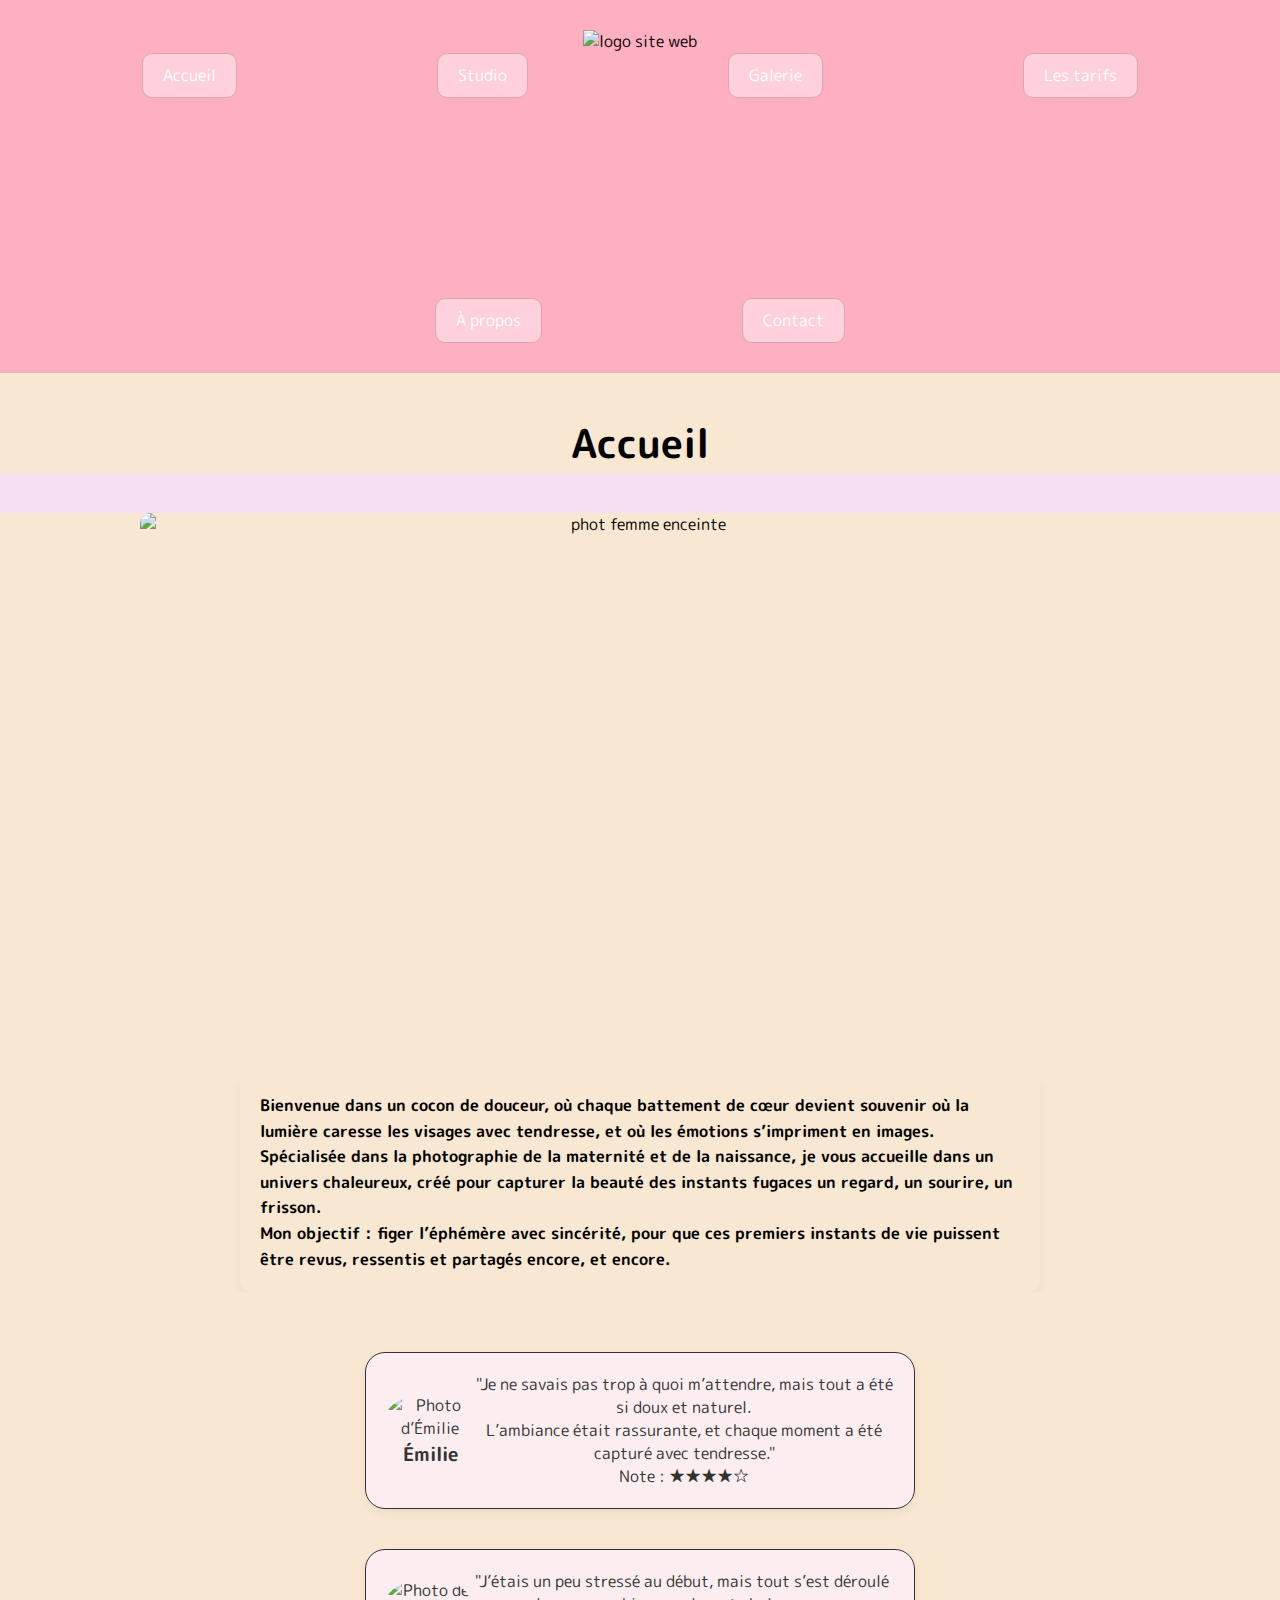
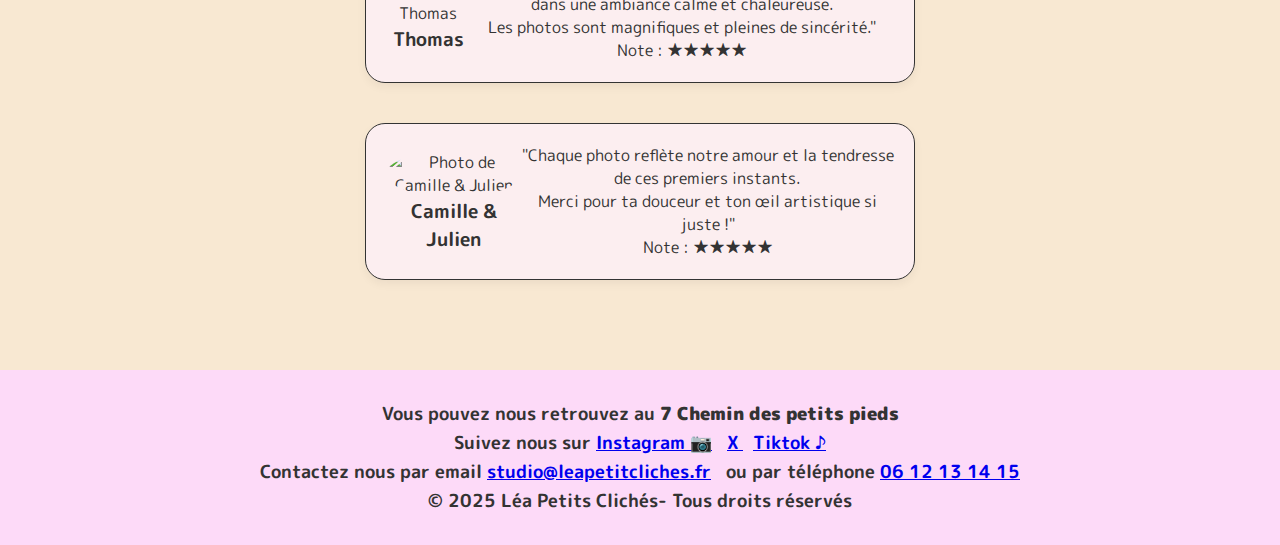
==== commit 9b9815d6: "feat : modif colors" ====
--- a/Accueil.html
+++ b/Accueil.html
@@ -26,33 +26,25 @@
     <main>
         <h1 id="title">Accueil</h1>
         <section id="boite">
-          <h2 class="visually-hidden">Section visuelle principale</h2>
             <article id="box">
-              <h2 class="visually-hidden">Contenu visuel principal</h2>
                 <img id="enceinte" src="https://raw.githubusercontent.com/LucasAliasElvennope/image_for_project/refs/heads/feature/img/fe1.png" alt="phot femme enceinte">
             </article>
         </section>
         <section id="container">
-          <h2 class="visually-hidden">Espace visuel</h2>
             <article id="espace">
-              <h2 class="visually-hidden">Zone d'espacement décoratif</h2>
             </article>
         </section>
         <section id="boite1">
-          <h2 class="visually-hidden">Texte</h2>
             <p class="text">Bienvenue dans un cocon de douceur, où chaque battement de cœur devient souvenir
                 où la lumière caresse les visages avec tendresse, et où les émotions s’impriment en images. <br>
                 Spécialisée dans la photographie de la maternité et de la naissance, je vous accueille dans un univers chaleureux, créé pour capturer la beauté des instants fugaces un regard, un sourire, un frisson. <br>
                 Mon objectif : figer l’éphémère avec sincérité, pour que ces premiers instants de vie puissent être revus, ressentis et partagés encore, et encore.</p>  
         </section>
         <section id="container1">
-          <h2 class="visually-hidden">Espace visuel</h2>
             <article id="espace1">
-              <h2 class="visually-hidden">Zone d'espacement décoratif</h2>
             </article>
         </section>
         <section id="boite2">
-          <h2 class="visually-hidden">Section visuelle secondaire</h2>
             <article id="box1">
               <header>
                 <img class="imgBox" src="https://raw.githubusercontent.com/LucasAliasElvennope/image_for_project/refs/heads/feature/img/person%201.png" alt="Photo d’Émilie" style="width:80px; height:80px; border-radius:50%; object-fit:cover;">
--- a/bebe/main.css
+++ b/bebe/main.css
@@ -1,5 +1,16 @@
 @charset "UTF-8";
 @import url("https://fonts.googleapis.com/css2?family=M+PLUS+Rounded+1c&display=swap");
+* {
+  margin: 0;
+  padding: 0;
+  box-sizing: border-box;
+}
+
+html, body {
+  width: 100%;
+  height: 100%;
+}
+
 body {
   font-family: "M PLUS Rounded 1c", sans-serif;
 }
@@ -16,272 +27,6 @@
   color: #D6456C;
 }
 
-#header,
-#header_studio,
-#header_tarifs {
-  width: 100%;
-  background-color: #f1c1f3;
-  display: flex;
-  justify-content: center;
-  align-items: center;
-  flex-direction: column;
-  text-align: center;
-  padding: 30px;
-}
-
-#header_tarifs {
-  background-color: #ffccf7;
-}
-
-#logo,
-#logo_studio {
-  display: flex;
-  align-self: center;
-  max-width: 250px;
-  height: auto;
-}
-
-#nav,
-#nav_studio {
-  display: flex;
-  gap: 200px;
-  justify-content: center;
-  align-items: center;
-  flex-wrap: wrap;
-}
-
-.btn {
-  justify-content: center;
-  align-items: center;
-  background-color: #e2a7d8;
-  color: white;
-  border: 1px solid #D8A7B1;
-  border-radius: 10px;
-  padding: 10px 20px;
-  text-align: center;
-  white-space: nowrap;
-  transition: background-color 0.3s ease;
-  text-decoration: none;
-}
-.btn:hover {
-  background-color: #C8BFE7;
-  color: #ffffff;
-}
-
-/* Responsive */
-@media screen and (max-width: 768px) {
-  #nav,
-  #nav_studio {
-    flex-direction: column;
-    gap: 20px; /* Espacement vertical pour les petits écrans */
-    justify-content: flex-start;
-    align-items: center; /* Centrer les éléments */
-  }
-  #logo,
-  #logo_studio {
-    max-width: 180px;
-  }
-  .btn {
-    width: 100%;
-    max-width: 260px;
-    padding: 10px;
-    font-size: 1rem;
-    text-align: left; /* Aligner le texte à gauche */
-  }
-  /* Suppression du menu burger : pas de styles nécessaires */
-  #burger-menu {
-    display: none; /* Cacher le burger */
-  }
-  /* Le menu est maintenant toujours visible, horizontal et centré */
-  #nav {
-    display: flex; /* Assurer que le menu est visible */
-    flex-direction: row; /* Menu horizontal */
-    gap: 20px;
-    justify-content: center; /* Centrer les liens du menu */
-    width: 100%;
-  }
-  #nav_studio {
-    display: flex;
-    flex-direction: row;
-    gap: 20px;
-    justify-content: center;
-    width: 100%;
-  }
-  #nav a {
-    padding: 15px;
-    background-color: #D8A7B1;
-    border: none;
-    width: auto;
-    color: white;
-    text-decoration: none;
-    font-size: 1.2rem;
-  }
-}
-#title {
-  display: flex;
-  justify-content: center;
-  text-align: center;
-  font-size: 2.5rem;
-  font-weight: bold;
-  color: #000000;
-  margin: 40px auto;
-  font-family: "M PLUS Rounded 1c", sans-serif;
-  font-weight: bolder;
-}
-
-#title_studio {
-  display: flex;
-  justify-content: center;
-  text-align: center;
-  font-size: 2.5rem;
-  font-weight: bold;
-  color: #000000;
-  margin: 40px auto;
-  font-family: "M PLUS Rounded 1c", sans-serif;
-  font-weight: bolder;
-}
-
-#title_gallerie {
-  display: flex;
-  justify-content: center;
-  text-align: center;
-  font-weight: bold;
-  font-size: 2.5rem;
-  color: #000000;
-  margin: 40px auto;
-  font-family: "M PLUS Rounded 1c", sans-serif;
-  font-weight: bolder;
-}
-
-#title_gallerie2 {
-  display: flex;
-  justify-content: center;
-  text-align: center;
-  font-weight: bold;
-  color: #000000;
-  margin: 40px auto;
-  font-family: "M PLUS Rounded 1c", sans-serif;
-  font-weight: bolder;
-  font-size: 1.5rem;
-}
-
-.title {
-  display: flex;
-  justify-content: center;
-  text-align: center;
-  font-size: 2.5rem;
-  font-weight: bold;
-  color: #000000;
-  margin: 40px auto;
-  font-family: "M PLUS Rounded 1c", sans-serif;
-  font-weight: bolder;
-}
-
-.title_jr {
-  display: flex;
-  justify-content: center;
-  text-align: center;
-  font-weight: bold;
-  color: #000000;
-  margin: 40px auto;
-  font-family: "M PLUS Rounded 1c", sans-serif;
-  font-weight: bolder;
-  font-size: 1.5rem;
-}
-
-#enceinte {
-  width: 1000px;
-  height: 500px;
-  display: flex;
-  align-items: center;
-  justify-content: center;
-  border: 1px solid #333;
-  border-radius: 10px;
-}
-#enceinte:hover {
-  background-color: #C8BFE7;
-  color: #ffffff;
-}
-
-body {
-  margin: 0;
-  padding: 0;
-  height: 100vh;
-  width: 100vw;
-  background-color: #ffecfc;
-  background-size: cover;
-  background-repeat: no-repeat;
-  background-position: center;
-}
-
-#img1 {
-  width: 500px;
-  height: 250px;
-  display: flex;
-  align-items: center;
-  justify-content: center;
-  border: 1px solid #333;
-  border-radius: 10px;
-}
-#img1:hover {
-  background-color: #C8BFE7;
-  color: #ffffff;
-}
-
-#img2 {
-  width: 500px;
-  height: 250px;
-  display: flex;
-  align-items: center;
-  justify-content: center;
-  border: 1px solid #333;
-  border-radius: 10px;
-}
-#img2:hover {
-  background-color: #C8BFE7;
-  color: #ffffff;
-}
-
-#entrance {
-  width: 1000px;
-  height: 600px;
-  display: flex;
-  align-items: center;
-  justify-content: center;
-  border: 1px solid #333;
-  border-radius: 10px;
-}
-#entrance:hover {
-  background-color: #C8BFE7;
-  color: #ffffff;
-}
-
-#footer,
-#footer_studio {
-  display: flex;
-  justify-content: center;
-  align-items: center;
-  text-align: center;
-  padding: 30px;
-  background-color: #f1c1f3;
-  color: #333;
-  flex-direction: row;
-  flex-wrap: wrap;
-  gap: 20px;
-  font-family: "M PLUS Rounded 1c", sans-serif;
-  font-size: medium;
-}
-
-/* Responsive footer pour petits écrans */
-@media screen and (max-width: 768px) {
-  #footer,
-  #footer_studio {
-    flex-direction: column; /* Met les éléments les uns au-dessus des autres */
-    padding: 20px;
-    gap: 15px;
-    font-size: small;
-  }
-}
 .visually-hidden {
   position: absolute !important;
   width: 1px;
@@ -294,20 +39,208 @@
   border: 0;
 }
 
-* {
-  margin: 0;
-  padding: 0;
-  box-sizing: border-box;
-}
-
-html, body {
-  width: 100%;
-  height: 100%;
-}
-
-main {
-  padding-top: 100px;
-  padding-bottom: 100px;
+#header,
+#header_studio,
+#header_tarifs {
+  width: 100%;
+  background-color: #FFB0C0;
+  display: flex;
+  justify-content: center;
+  align-items: center;
+  flex-direction: column;
+  text-align: center;
+  padding: 30px;
+}
+
+#header_tarifs {
+  background-color: transparent;
+}
+
+#logo,
+#logo_studio {
+  display: flex;
+  align-self: center;
+  max-width: 250px;
+  height: auto;
+}
+
+#nav,
+#nav_studio {
+  display: flex;
+  gap: 200px;
+  justify-content: center;
+  align-items: center;
+  flex-wrap: wrap;
+}
+
+.btn {
+  justify-content: center;
+  align-items: center;
+  background-color: #FFD1DC;
+  color: white;
+  border: 1px solid #D8A7B1;
+  border-radius: 10px;
+  padding: 10px 20px;
+  text-align: center;
+  white-space: nowrap;
+  transition: background-color 0.3s ease;
+  text-decoration: none;
+}
+.btn:hover {
+  background-color: #C8BFE7;
+  color: #ffffff;
+}
+
+/* Responsive */
+@media screen and (max-width: 768px) {
+  #nav,
+  #nav_studio {
+    flex-direction: column;
+    gap: 20px; /* Espacement vertical pour les petits écrans */
+    justify-content: flex-start;
+    align-items: center; /* Centrer les éléments */
+  }
+  #logo,
+  #logo_studio {
+    max-width: 180px;
+  }
+  .btn {
+    width: 100%;
+    max-width: 260px;
+    padding: 10px;
+    font-size: 1rem;
+    text-align: left; /* Aligner le texte à gauche */
+  }
+  /* Suppression du menu burger : pas de styles nécessaires */
+  #burger-menu {
+    display: none; /* Cacher le burger */
+  }
+  /* Le menu est maintenant toujours visible, horizontal et centré */
+  #nav {
+    display: flex; /* Assurer que le menu est visible */
+    flex-direction: row; /* Menu horizontal */
+    gap: 20px;
+    justify-content: center; /* Centrer les liens du menu */
+    width: 100%;
+  }
+  #nav_studio {
+    display: flex;
+    flex-direction: row;
+    gap: 20px;
+    justify-content: center;
+    width: 100%;
+  }
+  #nav a {
+    padding: 15px;
+    background-color: #D8A7B1;
+    border: none;
+    width: auto;
+    color: white;
+    text-decoration: none;
+    font-size: 1.2rem;
+  }
+}
+#footer,
+#footer_studio {
+  display: flex;
+  justify-content: center;
+  align-items: center;
+  text-align: center;
+  padding: 30px;
+  background-color: #f1c1f3;
+  color: #333;
+  flex-direction: row;
+  flex-wrap: wrap;
+  gap: 20px;
+  font-family: "M PLUS Rounded 1c", sans-serif;
+  font-size: large;
+}
+
+/* Responsive footer pour petits écrans */
+@media screen and (max-width: 768px) {
+  #footer,
+  #footer_studio {
+    flex-direction: column; /* Met les éléments les uns au-dessus des autres */
+    padding: 20px;
+    gap: 15px;
+  }
+}
+#title {
+  background-color: #F8E8D2;
+  display: flex;
+  justify-content: center;
+  text-align: center;
+  font-size: 2.5rem;
+  font-weight: bold;
+  color: #000000;
+  margin: 40px auto;
+  font-family: "M PLUS Rounded 1c", sans-serif;
+  font-weight: bolder;
+}
+
+#title_studio {
+  background-color: #F8E8D2;
+  display: flex;
+  justify-content: center;
+  text-align: center;
+  font-size: 2.5rem;
+  font-weight: bold;
+  color: #000000;
+  margin: 40px auto;
+  font-family: "M PLUS Rounded 1c", sans-serif;
+  font-weight: bolder;
+}
+
+#title_gallerie {
+  background-color: #F8E8D2;
+  display: flex;
+  justify-content: center;
+  text-align: center;
+  font-weight: bold;
+  font-size: 2.5rem;
+  color: #000000;
+  margin: 40px auto;
+  font-family: "M PLUS Rounded 1c", sans-serif;
+  font-weight: bolder;
+}
+
+#title_gallerie2 {
+  background-color: #F8E8D2;
+  display: flex;
+  justify-content: center;
+  text-align: center;
+  font-weight: bold;
+  color: #000000;
+  margin: 40px auto;
+  font-family: "M PLUS Rounded 1c", sans-serif;
+  font-weight: bolder;
+  font-size: 1.5rem;
+}
+
+.title {
+  background-color: #F8E8D2;
+  display: flex;
+  justify-content: center;
+  text-align: center;
+  font-size: 2.5rem;
+  font-weight: bold;
+  color: #000000;
+  margin: 40px auto;
+  font-family: "M PLUS Rounded 1c", sans-serif;
+  font-weight: bolder;
+}
+
+.title_jr {
+  background-color: #F8E8D2;
+  display: flex;
+  justify-content: center;
+  text-align: center;
+  font-weight: bold;
+  color: #000000;
+  margin: 40px auto;
+  font-family: "M PLUS Rounded 1c", sans-serif;
+  font-weight: bolder;
+  font-size: 1.5rem;
 }
 
 #carte {
@@ -325,17 +258,88 @@
   display: block;
 }
 
+#enceinte {
+  width: 1000px;
+  height: 500px;
+  display: flex;
+  align-items: center;
+  justify-content: center;
+  border: 1px solid #333;
+  border-radius: 10px;
+}
+#enceinte:hover {
+  background-color: #C8BFE7;
+  color: #ffffff;
+}
+
+body {
+  margin: 0;
+  padding: 0;
+  height: 100vh;
+  width: 100vw;
+  background-color: #ffecfc;
+  background-size: cover;
+  background-repeat: no-repeat;
+  background-position: center;
+}
+
+#img1 {
+  width: 500px;
+  height: 250px;
+  display: flex;
+  align-items: center;
+  justify-content: center;
+  border: 1px solid #333;
+  border-radius: 10px;
+}
+#img1:hover {
+  background-color: #C8BFE7;
+  color: #ffffff;
+}
+
+#img2 {
+  width: 500px;
+  height: 250px;
+  display: flex;
+  align-items: center;
+  justify-content: center;
+  border: 1px solid #333;
+  border-radius: 10px;
+}
+#img2:hover {
+  background-color: #C8BFE7;
+  color: #ffffff;
+}
+
+#entrance {
+  width: 1000px;
+  height: 600px;
+  display: flex;
+  align-items: center;
+  justify-content: center;
+  border: 1px solid #333;
+  border-radius: 10px;
+}
+#entrance:hover {
+  background-color: #C8BFE7;
+  color: #ffffff;
+}
+
 /* Styles généraux */
 body {
-  background-color: #ffe3fb;
+  background-color: #F8E8D2;
+}
+
+main {
+  background-color: #FFB0C0;
 }
 
 /* Le container principal */
 #boite {
+  background-color: #F8E8D2;
   border: none;
   display: grid;
   grid-template-columns: 1fr; /* Une seule colonne */
-  gap: 10px;
   place-items: center;
   align-items: center;
   justify-content: center;
@@ -344,6 +348,7 @@
 
 /* Le container boîte 1 */
 #boite1 {
+  background-color: #F8E8D2;
   border: none;
   display: grid;
   grid-template-columns: 1fr; /* Une seule colonne */
@@ -356,7 +361,7 @@
 }
 
 #boite1 p {
-  background-color: transparent;
+  background-color: #F8E8D2;
   border: none;
   width: 100%;
   max-width: 800px;
@@ -369,6 +374,7 @@
 
 /* Le container box */
 #box {
+  background-color: #F8E8D2;
   border: none;
   display: grid;
   grid-template-columns: 1fr; /* Une seule colonne */
@@ -384,6 +390,7 @@
 
 /* Le container principal */
 #container, #container1 {
+  background-color: #F8E8D2;
   border: none;
   display: grid;
   grid-template-columns: 1fr; /* Une seule colonne */
@@ -396,6 +403,7 @@
 
 /* Le container boite 2 */
 #boite2 {
+  background-color: #F8E8D2;
   border: none;
   display: grid;
   grid-template-columns: 1fr; /* Une seule colonne */
@@ -407,10 +415,11 @@
 
 /* Box individuelles */
 #box1, #box2, #box3 {
+  background-color: #F8E8D2;
   width: 100%;
   max-width: 550px; /* Largeur maximale des box */
   max-height: 600px;
-  background-color: #f8c4eb;
+  background-color: #FCEEF0;
   border: 1px solid #333;
   color: #333;
   border-radius: 20px;
@@ -426,6 +435,7 @@
 
 /* Espaces entre les sections */
 #espace, #espace1, #espace2 {
+  background-color: #F8E8D2;
   border: none;
   height: 70px;
   width: 100%;
@@ -433,6 +443,7 @@
 
 /* Image avec bordure ronde */
 #imgBox {
+  background-color: #F8E8D2;
   margin-bottom: 10px;
   margin-top: 10px;
   border: 2px solid #333;
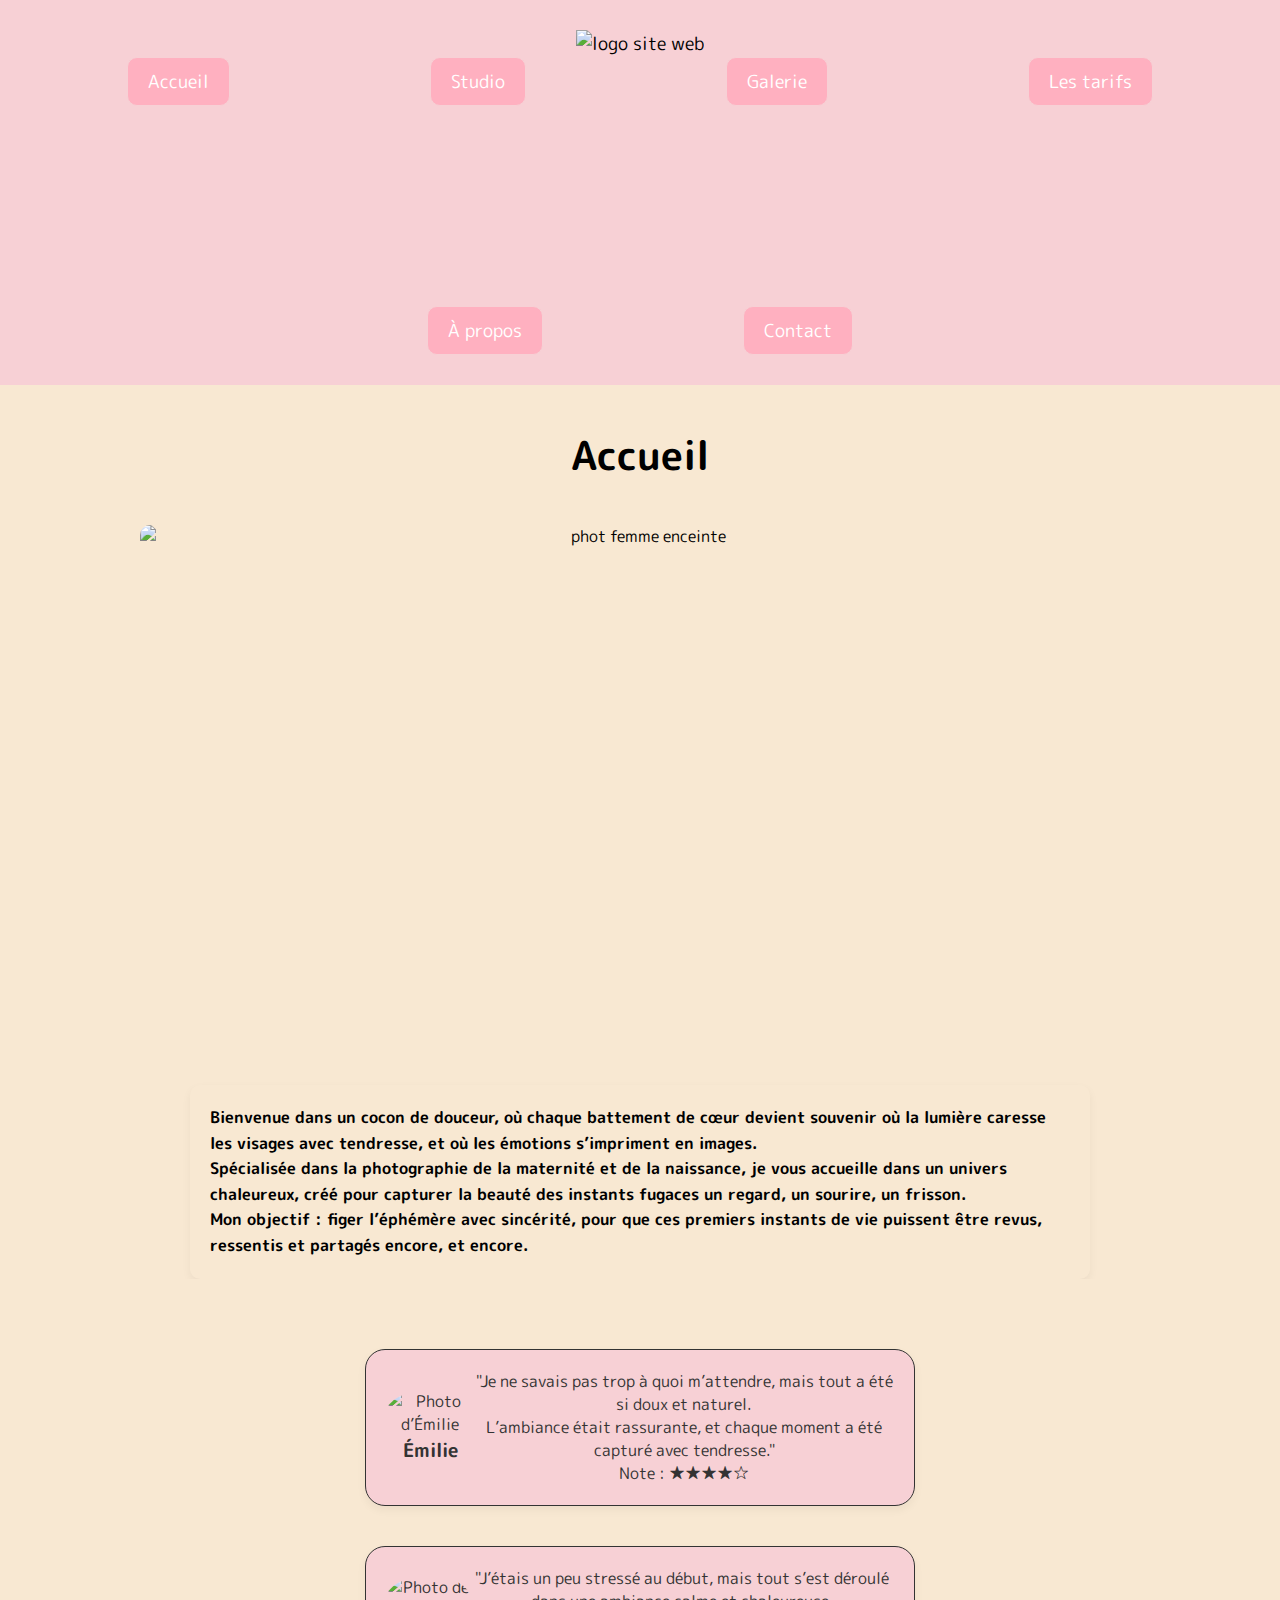
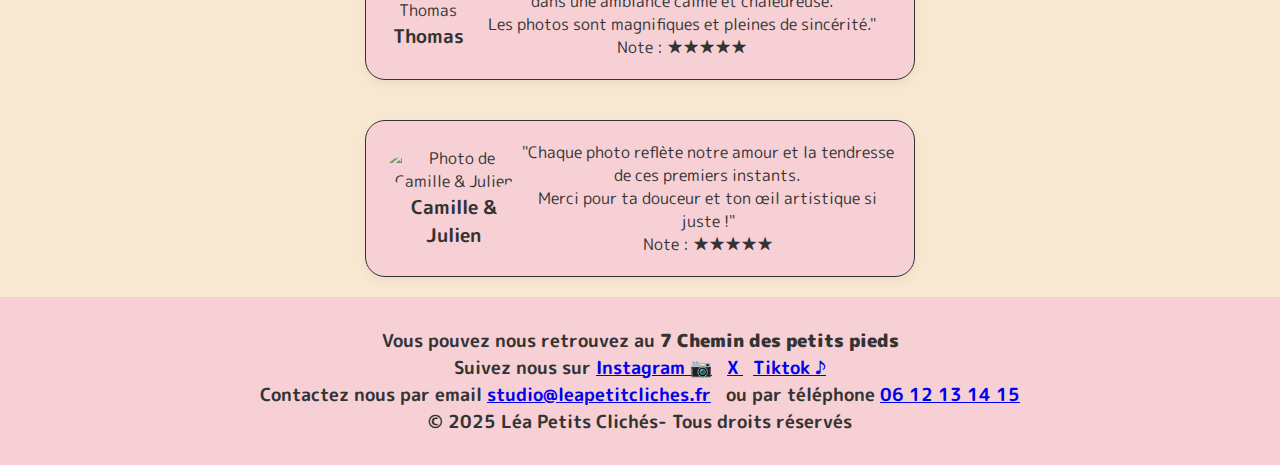
==== commit 093ef3f0: "feat : correct again for the validator" ====
--- a/Accueil.html
+++ b/Accueil.html
@@ -26,25 +26,32 @@
     <main>
         <h1 id="title">Accueil</h1>
         <section id="boite">
+          <h2 class="visually-hidden">Section d'images</h2>
             <article id="box">
+              <h2 class="visually-hidden">Image d'une femme enceinte</h2>
                 <img id="enceinte" src="https://raw.githubusercontent.com/LucasAliasElvennope/image_for_project/refs/heads/feature/img/fe1.png" alt="phot femme enceinte">
             </article>
         </section>
         <section id="container">
+          <h2 class="visually-hidden">Section de texte</h2>
             <article id="espace">
+              <h2 class="visually-hidden">Section de texte</h2>
             </article>
         </section>
         <section id="boite1">
+          <h2 class="visually-hidden">Présentation de l'univers</h2>
             <p class="text">Bienvenue dans un cocon de douceur, où chaque battement de cœur devient souvenir
                 où la lumière caresse les visages avec tendresse, et où les émotions s’impriment en images. <br>
                 Spécialisée dans la photographie de la maternité et de la naissance, je vous accueille dans un univers chaleureux, créé pour capturer la beauté des instants fugaces un regard, un sourire, un frisson. <br>
                 Mon objectif : figer l’éphémère avec sincérité, pour que ces premiers instants de vie puissent être revus, ressentis et partagés encore, et encore.</p>  
         </section>
         <section id="container1">
+          <h2 class="visually-hidden">Section de avis</h2>
             <article id="espace1">
+              <h2 class="visually-hidden">Section de avis</h2>
             </article>
-        </section>
-        <section id="boite2">
+            <section id="boite2">
+              <h2 class="visually-hidden">Section de avis</h2>
             <article id="box1">
               <header>
                 <img class="imgBox" src="https://raw.githubusercontent.com/LucasAliasElvennope/image_for_project/refs/heads/feature/img/person%201.png" alt="Photo d’Émilie" style="width:80px; height:80px; border-radius:50%; object-fit:cover;">
@@ -79,9 +86,9 @@
                     Note :
                     <span class="visually-hidden">5 étoiles sur 5</span>
                       ★★★★★
-                  </p>                  
-              </section>
-            </article>
+                  </p>
+                </section>
+              </article>
           
             <article id="box3">
               <header>
@@ -99,15 +106,22 @@
                     <span class="visually-hidden">5 étoiles sur 5</span>
                       ★★★★★
                   </p>
-              </section>  
+                </section>
+              </article>
+            </section>
+          </section>
+          <section>
+            <h2 class="visually-hidden">Section de contact</h2>
+            <article id="espace4">
+              <h2 class="visually-hidden">Section de contact</h2>
             </article>
           </section>
-          <section id="Bas_de_page">
-            <h2 class="visually-hidden">Bas de page</h2>
-            <article id="espace2">
+          <section>
+            <h2 class="visually-hidden">Section de contact</h2>
+            <article id="espace5">
               <h2 class="visually-hidden">Zone d'espacement décoratif</h2>
             </article>
-        </section>
+          </section>
     </main>
     <footer id="footer">
         <p id="textFooter"> &nbsp; Vous pouvez nous retrouvez au <strong>7 Chemin des petits pieds</strong> &nbsp; <br>
--- a/bebe/main.css
+++ b/bebe/main.css
@@ -42,8 +42,9 @@
 #header,
 #header_studio,
 #header_tarifs {
-  width: 100%;
-  background-color: #FFB0C0;
+  font-size: large;
+  width: 100%;
+  background-color: #F7D0D5;
   display: flex;
   justify-content: center;
   align-items: center;
@@ -60,12 +61,13 @@
 #logo_studio {
   display: flex;
   align-self: center;
-  max-width: 250px;
+  max-width: auto;
   height: auto;
 }
 
 #nav,
 #nav_studio {
+  font-size: large;
   display: flex;
   gap: 200px;
   justify-content: center;
@@ -76,19 +78,20 @@
 .btn {
   justify-content: center;
   align-items: center;
-  background-color: #FFD1DC;
+  background-color: #FFB0C0;
   color: white;
-  border: 1px solid #D8A7B1;
+  border: 1px solid #F7D0D5;
   border-radius: 10px;
   padding: 10px 20px;
   text-align: center;
   white-space: nowrap;
   transition: background-color 0.3s ease;
   text-decoration: none;
+  font-size: large;
 }
 .btn:hover {
-  background-color: #C8BFE7;
-  color: #ffffff;
+  background-color: #FFB0C0;
+  color: #000000;
 }
 
 /* Responsive */
@@ -108,7 +111,7 @@
     width: 100%;
     max-width: 260px;
     padding: 10px;
-    font-size: 1rem;
+    font-size: large;
     text-align: left; /* Aligner le texte à gauche */
   }
   /* Suppression du menu burger : pas de styles nécessaires */
@@ -142,18 +145,22 @@
 }
 #footer,
 #footer_studio {
+  margin-top: auto;
   display: flex;
   justify-content: center;
   align-items: center;
   text-align: center;
   padding: 30px;
-  background-color: #f1c1f3;
+  background-color: #F7D0D5;
   color: #333;
   flex-direction: row;
   flex-wrap: wrap;
-  gap: 20px;
+}
+#footer p,
+#footer_studio p {
   font-family: "M PLUS Rounded 1c", sans-serif;
   font-size: large;
+  background-color: #F7D0D5;
 }
 
 /* Responsive footer pour petits écrans */
@@ -326,12 +333,19 @@
 }
 
 /* Styles généraux */
+html, body {
+  height: 100%;
+  margin: 0;
+}
+
 body {
-  background-color: #F8E8D2;
+  display: flex;
+  flex-direction: column;
 }
 
 main {
-  background-color: #FFB0C0;
+  flex: 1;
+  background-color: #F8E8D2;
 }
 
 /* Le container principal */
@@ -364,7 +378,7 @@
   background-color: #F8E8D2;
   border: none;
   width: 100%;
-  max-width: 800px;
+  max-width: 900px;
   margin: 0 auto;
   font-family: "M PLUS Rounded 1c", sans-serif;
   font-weight: bolder;
@@ -419,7 +433,7 @@
   width: 100%;
   max-width: 550px; /* Largeur maximale des box */
   max-height: 600px;
-  background-color: #FCEEF0;
+  background-color: #F7D0D5;
   border: 1px solid #333;
   color: #333;
   border-radius: 20px;
@@ -568,24 +582,6 @@
 #espace,
 #espace1 {
   height: 60px;
-}
-
-/* ==== FOOTER ==== */
-#footer_studio {
-  display: flex;
-  justify-content: center;
-  align-items: center;
-  text-align: center;
-  padding: 30px;
-  background-color: #fddaf8;
-  color: #333;
-  flex-direction: column;
-}
-
-#footer_studio p {
-  max-width: 900px;
-  width: 90%;
-  line-height: 1.5;
 }
 
 /* ==== RESPONSIVE ==== */
@@ -642,8 +638,8 @@
   gap: 10px;
   border-radius: 10px;
   text-align: left;
-  border: 1px solid #e7a8f7;
-  background-color: transparent;
+  border: 1px solid #000000;
+  background-color: #F7D0D5;
   box-shadow: 0 4px 10px rgba(0, 0, 0, 0.05);
 }
 
@@ -682,12 +678,12 @@
   font-family: "M PLUS Rounded 1c", sans-serif;
 }
 
-/* ==== GALERIE MASONRY ==== */
+/* ==== MASONRY ==== */
 .masonry {
-  column-count: 4;
-  column-gap: 120px;
+  column-count: 3;
+  column-gap: 80px;
   padding: 40px;
-  max-width: 1200px;
+  max-width: 1400px;
   margin: 0 auto;
 }
 
@@ -699,14 +695,15 @@
   border-radius: 20px;
   box-shadow: 0 2px 10px rgba(0, 0, 0, 0.1);
   transition: transform 0.3s ease;
+  max-width: 100%;
 }
 
 .imgGallerie:hover {
-  transform: scale(1.03);
+  transform: scale(1.55);
 }
 
 /* ==== RESPONSIVE ==== */
-@media screen and (max-width: 1024px) {
+@media screen and (max-width: 1025px) {
   .masonry {
     column-count: 3;
   }
@@ -715,62 +712,19 @@
   .masonry {
     column-count: 2;
   }
-  #title_gallerie {
-    font-size: 2rem;
-  }
-  #title_gallerie2 {
-    font-size: 1rem;
-    padding: 0 10px;
-  }
 }
 @media screen and (max-width: 480px) {
   .masonry {
     column-count: 1;
   }
-  #title_gallerie {
-    font-size: 1.8rem;
-  }
-  #title_gallerie2 {
-    font-size: 0.95rem;
-  }
-}
-/* ==== FOOTER (déjà vu mais je te le remets propre) ==== */
-#footer {
-  background-color: #fddaf8;
-  text-align: center;
-  padding: 30px;
-  font-family: "M PLUS Rounded 1c", sans-serif;
-}
-
-#footer p {
-  max-width: 900px;
-  margin: 0 auto;
-  line-height: 1.6;
-}
-
-@media screen and (min-width: 1025px) {
-  .masonry {
-    column-count: 3; /* Augmente le nombre de colonnes */
-  }
-  .imgGallerie,
-  .masonry img {
-    width: 135%; /* Garder la largeur de l'image à 100% de la colonne */
-    max-width: 600px; /* Limite la taille de l'image (si nécessaire) */
-    margin-bottom: 20px; /* Espacement plus grand entre les images */
-  }
-}
-/* === Section Contact === */
-main {
-  background-color: #f5e0f2;
-}
-
+}
 #contact {
   display: flex;
   flex-direction: column;
   align-items: center;
   gap: 2rem;
   padding: 2rem;
-  background-color: #f5e0f2;
+  background-color: #F8E8D2;
 }
 
 /* Titre Contact */
@@ -860,7 +814,7 @@
 form button {
   align-self: flex-start;
   padding: 0.75rem 1.5rem;
-  background-color: #f3bebe;
+  background-color: #FFB0C0;
   color: #000;
   font-size: 1rem;
   font-family: "M PLUS Rounded 1c", sans-serif;
